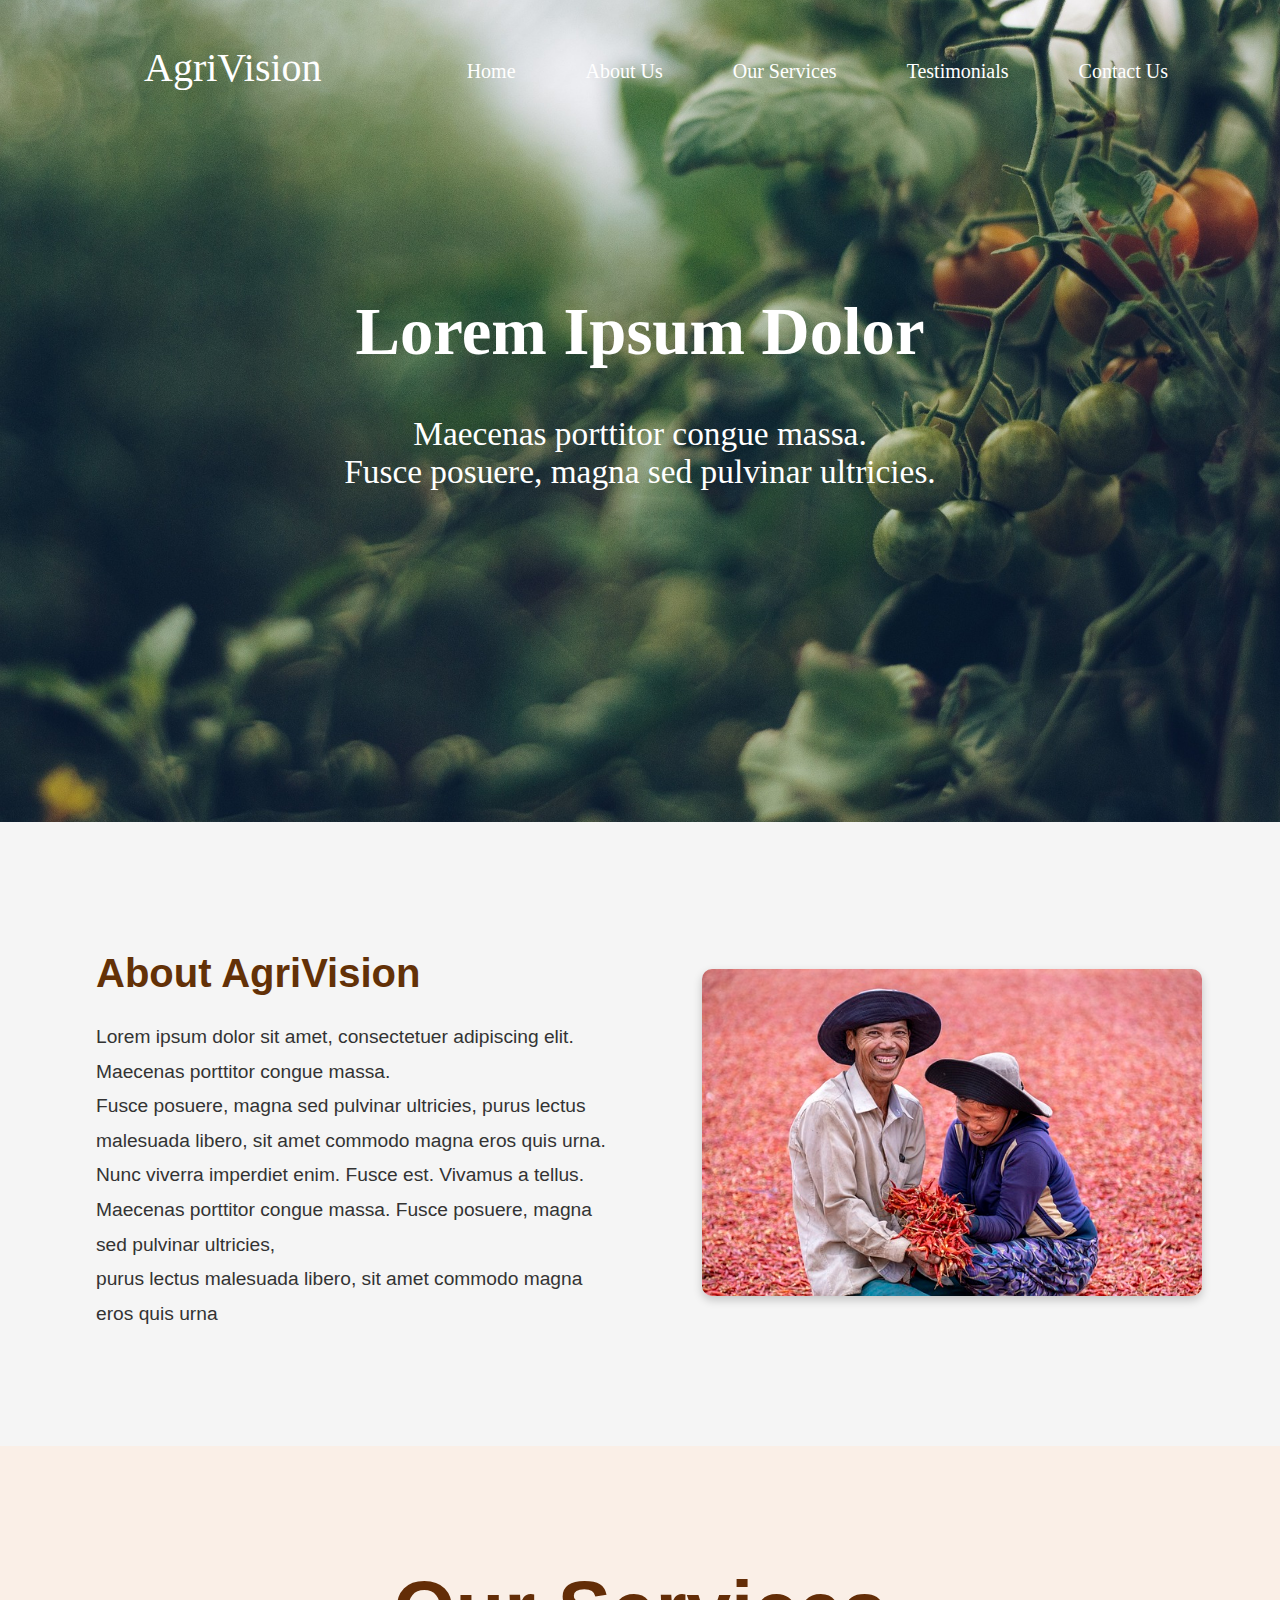
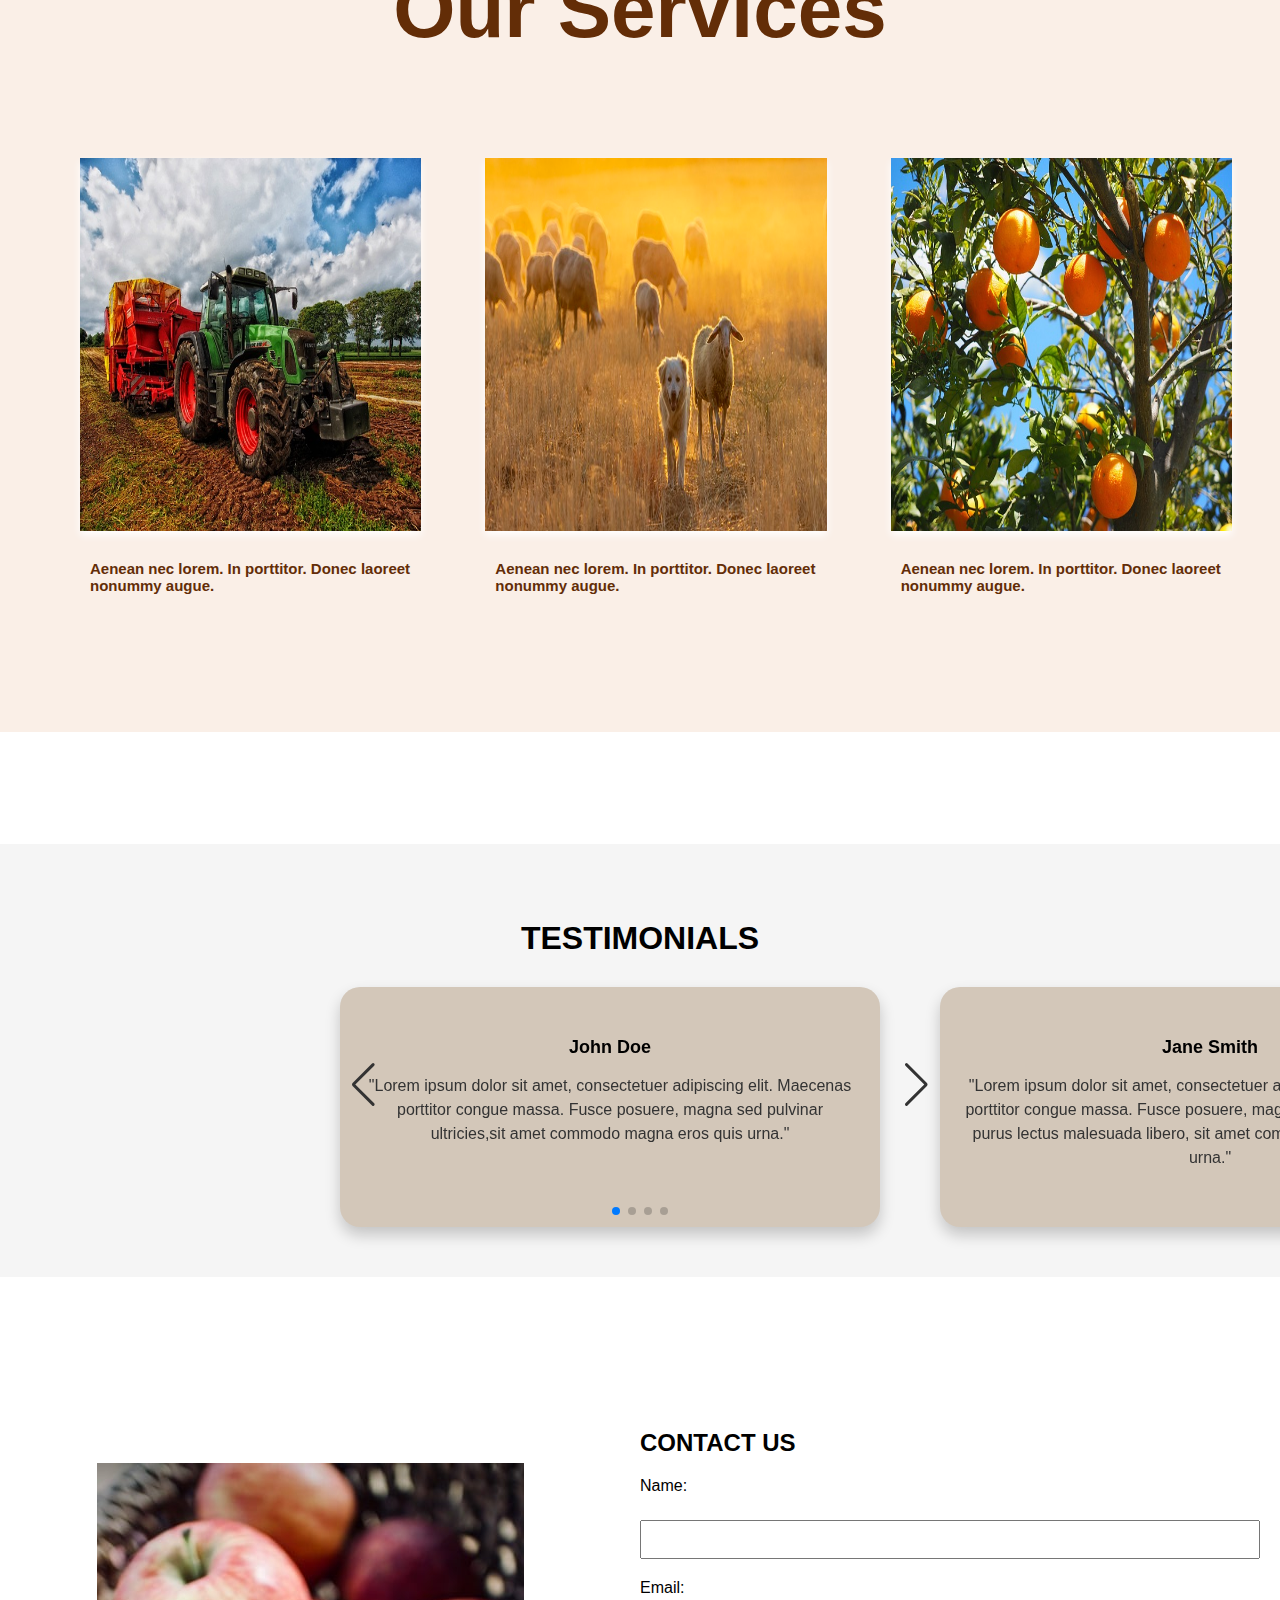
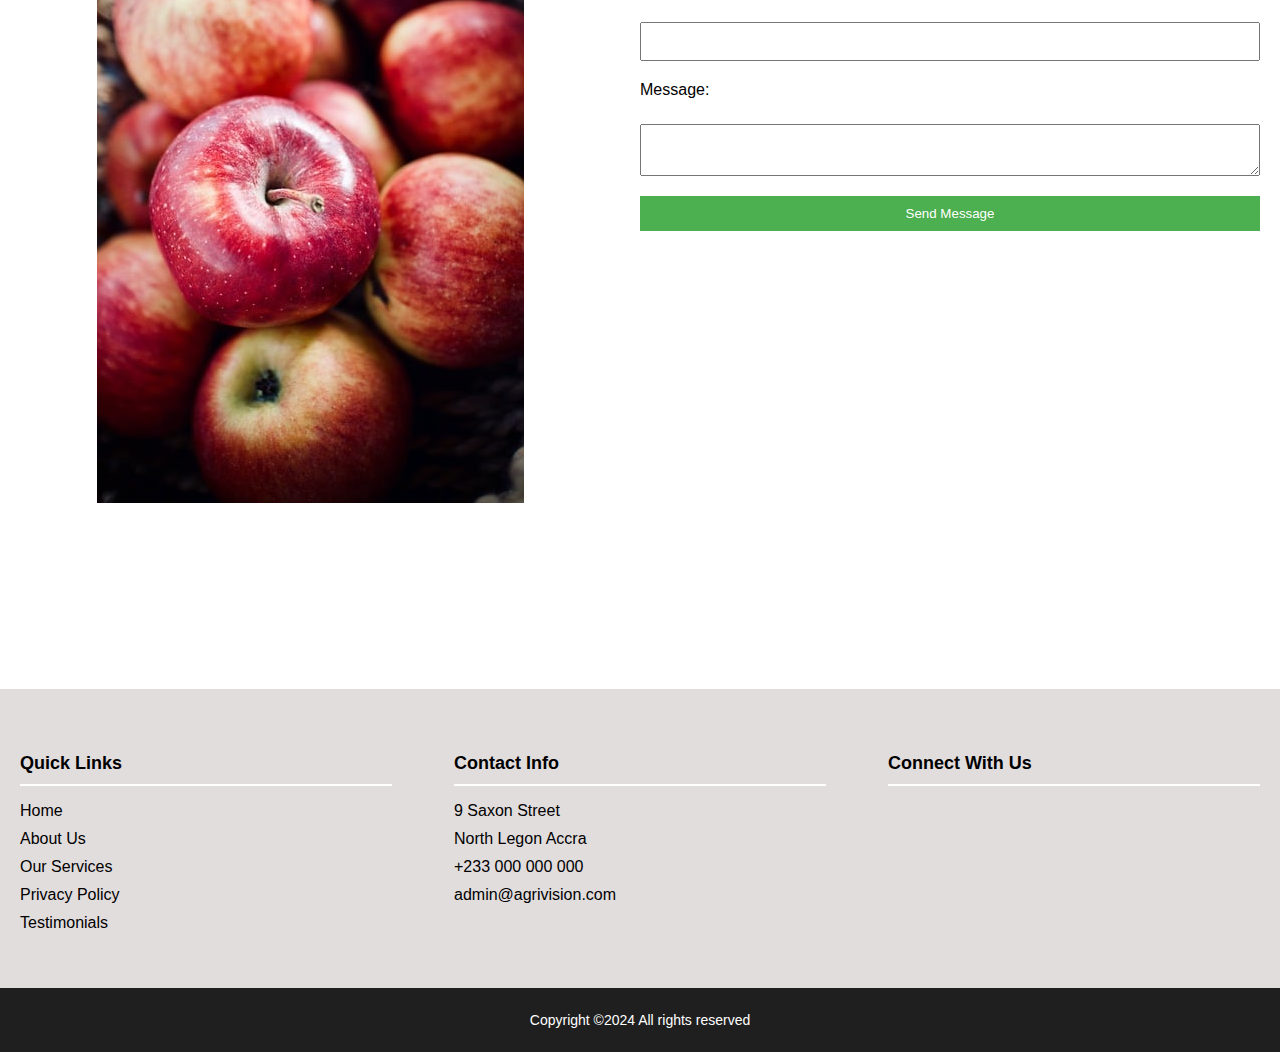
==== index.html @ 5b14ecdc "Additions" ====
<!DOCTYPE html>
<html lang="en">
<head>
    <meta charset="UTF-8">
    <meta name="viewport" content="width=device-width, initial-scale=1.0">
    <title>AgriVision</title>
    <link rel="stylesheet" href="./css/style.css">
    <link rel="stylesheet" href="https://unpkg.com/swiper/swiper-bundle.min.css" />
    <link rel="stylesheet" href="https://cdnjs.cloudflare.com/ajax/libs/font-awesome/6.5.2/css/all.min.css"
    integrity="sha512-SnH5WK+bZxgPHs44uWIX+LLJAJ9/2PkPKZ5QiAj6Ta86w+fsb2TkcmfRyVX3pBnMFcV7oQPJkl9QevSCWr3W6A=="
    crossorigin="anonymous" referrerpolicy="no-referrer" />
    <script src="https://unpkg.com/swiper/swiper-bundle.min.js"></script>
</head>
<body>
  <div>
    <header id="header-bg">
        <nav class="nav">
            <a href="#about" class="logo"><img src="" alt="">AgriVision</a>
            <ul id="nav-links">
                <li class="nav-item"><a href="#home">Home</a></li>
                <li class="nav-item"><a href="#about">About Us</a></li>
                <li class="nav-item"><a href="#services">Our Services</a></li>
                <li class="nav-item"><a href="#testimonials">Testimonials</a></li>
                <li class="nav-item"><a href="#form">Contact Us</a></li>
            </ul> 
        </nav>
        <div class="header-text">
            <h1>Lorem Ipsum Dolor</h1>
            <p>Maecenas porttitor congue massa. <br> Fusce posuere, magna sed pulvinar ultricies.</p>
        </div>
        <!-- <div>
            <button class="view-btn" id="view-btn"></a>Our Services</button>
            <button class="view-btnn" id="view-btnn"></a>About Us</button>
        </div> -->
    </header>


        <section class="about-section" id="about">
          <div class="about-content">
            <h2>About AgriVision</h2>
            <p>Lorem ipsum dolor sit amet, consectetuer adipiscing elit. Maecenas porttitor congue massa. <br>Fusce posuere, magna sed pulvinar ultricies, purus lectus malesuada libero, sit amet commodo magna eros quis urna. <br>Nunc viverra imperdiet enim. Fusce est. Vivamus a tellus. Maecenas porttitor congue massa. Fusce posuere, magna sed pulvinar ultricies, <br>purus lectus malesuada libero, sit amet commodo magna eros quis urna</p>
          </div>
          <div class="about-image">
              <img src="images/farmers-6530445_640.jpg" alt="About Us">
          </div>
      </section>
      
        <section class="services" id="services">
            <div class="services-text">
                <h1>Our Services</h1>
            </div>
           <div class="services-images">
            <div class="services-img">
                <img src="./images/tractor-385681_640.jpg" alt="">
                <h3>Aenean nec lorem. In porttitor. Donec laoreet nonummy augue.</h3>
            </div>
            
            <div class="services-img">
                <img src="./images/herd-6554180_640.jpg" alt="">
                <h3>Aenean nec lorem. In porttitor. Donec laoreet nonummy augue.</h3>
            </div>

            <div class="services-img">
                <img src="./images/oranges-1117628_640.jpg" alt="">
                <h3>Aenean nec lorem. In porttitor. Donec laoreet nonummy augue.</h3>
            </div>
           </div>
        </section>

        <section class="testimonials-section" id="testimonials">
            <h2 class="section-title">TESTIMONIALS</h2>
            <div class="swiper-container testimonials-swiper">
              <div class="swiper-wrapper">
                <!-- Individual Slide -->
                <div class="swiper-slide">
                  <div class="car-content">
                    <h5>John Doe</h5>
                    <p>"Lorem ipsum dolor sit amet, consectetuer adipiscing elit. Maecenas porttitor congue massa. Fusce posuere, magna sed pulvinar ultricies,sit amet commodo magna eros quis urna."</p>
                  </div>
                </div>
                <div class="swiper-slide">
                  <div class="car-content">
                    <h5>Jane Smith</h5>
                    <p>"Lorem ipsum dolor sit amet, consectetuer adipiscing elit. Maecenas porttitor congue massa. Fusce posuere, magna sed pulvinar ultricies, purus lectus malesuada libero, sit amet commodo magna eros quis urna."</p>
                  </div>
                </div>
                <div class="swiper-slide">
                  <div class="car-content">
                    <h5>Michael Brown</h5>
                    <p>"Lorem ipsum dolor sit amet, consectetuer adipiscing elit. Maecenas porttitor congue massa. Fusce posuere, magna sed pulvinar ultricies, purus lectus malesuada libero, sit amet commodo magna eros quis urna."</p>
                  </div>
                </div>
                <div class="swiper-slide">
                  <div class="car-content">
                    <h5>Nicole Timah</h5>
                    <p>"Lorem ipsum dolor sit amet, consectetuer adipiscing elit. Maecenas porttitor congue massa. Fusce posuere, magna sed pulvinar ultricies, purus lectus malesuada libero, sit amet commodo magna eros quis urna."</p>
                  </div>
                </div>
              </div>
              <!-- Testimonials Navigation -->
              <div class="swiper-button-next"></div>
              <div class="swiper-button-prev"></div>
              <!-- Testimonials Pagination -->
              <div class="swiper-pagination"></div>
            </div>
          </section>
          
          
          
              
              <div class="container" id="form">
                <div class="image-container">  
            
                  <img src="./images/apples-7783131_640.jpg" alt="Image">
                </div>
                <div class="form-container">
                  <h2>CONTACT US</h2>
                  <form id="contact-form">
                    <label for="name">Name:</label>
                    <input type="text" id="name" name="name" required>
            
                    <label for="email">Email:</label> 
            
                    <input type="email" id="email" name="email" required>
            
                    <label for="message">Message:</label>
                    <textarea id="message" name="message" required></textarea> 
            
            
                    <button type="submit">Send Message</button>
                  </form> 
            
                </div>
              </div>
        
    <section class="contact">
        <div class="footer">
            <div class="main">
                <div class="list">
                    <h4>Quick Links</h4>
                    <ul>
                        <li id="#home"><a href="">Home</a></li>
                        <li><a href="#about">About Us</a></li>
                        <li><a href="#services">Our Services</a></li>
                        <li><a href="">Privacy Policy</a></li>
                        <li><a href="#testimonials">Testimonials</a></li>
                    </ul>
                </div>

                <div class="list">
                    <h4>Contact Info</h4>
                    <ul>
                        <li><a href="">9 Saxon Street</a></li>
                        <li><a href="">North Legon Accra</a></li>
                        <li><a href="">+233 000 000 000</a></li>
                        <li><a href="">admin@agrivision.com</a></li>
                    </ul>
                </div>
                <div class="list">
                    <h4>Connect With Us</h4>
                    <div>
                        <a href=""><i class="fa-brands fa-facebook"></i></a>
                        <a href=""><i class="fa-brands fa-twitter"></i></a>
                        <a href=""><i class="fa-brands fa-instagram"></i></a>
                        <a href=""><i class="fa-brands fa-linkedin"></i></a>
                    </div>
                </div>
            </div>
        </div>
        <div class="endText">
            <p>Copyright ©2024 All rights reserved</p>
        </div>
    </section>
       
    <script src="./js/index.js"></script>
    </div>

</body>
</html>
---- css/style.css ----
/* General Reset */
body {
    margin: 0;
    padding: 0;
    box-sizing: border-box;
    overflow-x: hidden;
}

/* Header Background */
#header-bg {
    background-image: url(../images/tomatoes-4474174_1920.jpg);
    background-position: center;
    background-size: cover;
    height: 70vh;
    padding: 2rem 7rem;
    font-family: 'Times New Roman', Times, serif;
    padding-bottom: 10rem;
    animation: change 20s infinite ease-in-out;
}

@keyframes change {
    40% {
        background-image: url(../images/grapes-5603367_1920.jpg);
    }
}

/* Logo Styling */
.logo {
    text-decoration: none;
    color: white;
    font-family: Cambria, Cochin, Georgia, Times, 'Times New Roman', serif;
    font-size: 30pt;
    font-weight: 15rem;
}

/* Navigation */
#nav-links {
    padding-top: 0.5rem;
    display: flex;
    list-style: none;
    justify-content: center;
    align-items: center;
    gap: 70px;
    flex-wrap: wrap;
}

.nav {
    display: flex;
    justify-content: space-between;
    align-items: center;
    height: 70px;
}

.nav img {
    width: 100px;
    padding-right: 2rem;
}

.nav-item a {
    text-decoration: none;
    color: white;
    font-size: 20px;
}

/* Header Text */
.header-text {
    color: white;
    font-size: 25pt;
    margin-top: 12rem;
    margin-bottom: 6rem;
    text-align: center;
}

@media (max-width: 1024px) {
    
    #header-bg {
        height: 60vh; 
        padding: 2rem 5rem; 
    }

    .logo {
        font-size: 24pt;
    }

    #nav-links {
        gap: 30px;
    }

    .nav-item a {
        font-size: 18px; 
    }

    .header-text {
        font-size: 22pt; 
        margin-top: 8rem;
        margin-bottom: 4rem; 
    }
}

@media (max-width: 768px) {
    #header-bg {
        height: 50vh; 
        padding: 2rem 3rem; 
    }

    .logo {
        font-size: 20pt; 
    }

    #nav-links {
        flex-direction: column; 
        gap: 15px; 
    }

    .nav img {
        width: 80px; 
    }

    .nav-item a {
        font-size: 16px; 
    }

    .header-text {
        font-size: 20pt; 
        margin-top: 5rem; 
        margin-bottom: 3rem;
    }
}

@media (max-width: 480px) {
    #header-bg {
        height: 40vh;
        padding: 2rem 2rem; 
    }

    .logo {
        font-size: 18pt; 
    }

    #nav-links {
        gap: 10px; 
    }

    .nav img {
        width: 60px;
    }

    .nav-item a {
        font-size: 14px;
    }

    .header-text {
        font-size: 18pt;
        margin-top: 4rem; 
        margin-bottom: 5rem;
    }
}


/* About Section */
.about-section {
    display: flex;
    align-items: center;
    justify-content: space-between;
    padding: 4rem;
    gap: 2rem;
    background-color: #f5f5f5;
}

.about-content {
    flex: 1;
    padding: 2rem;
}

.about-content h2 {
    font-size: 2.5rem;
    color: #633107; 
    margin-bottom: 1.5rem;
}

.about-content p {
    font-size: 1.2rem;
    line-height: 1.8;
    color: #333;
}

.about-image {
    flex: 1;
    text-align: center;
}

.about-image img {
    width: 100%;
    max-width: 500px;
    border-radius: 10px;
    box-shadow: 0 4px 10px rgba(0, 0, 0, 0.2);
}

@media (max-width: 768px) {
    .about-section {
        flex-direction: column;
        text-align: center;
    }

    .about-content {
        padding: 1rem;
    }

    .about-image img {
        width: 90%;
    }
}


/* Services Section */
.services {
    background-color: rgba(236, 192, 161, 0.253);
}

.services-text {
    padding-top: 4rem;
    padding-bottom: 3rem;
    text-align: center;
    font-size: 40px;
    color: rgb(99, 45, 7);
}

.services-img h3 {
    color: rgb(99, 45, 7);
    font-size: 15px;
    text-align: left;
    padding: 10px 10px;
    padding-bottom: 15rem;
}

.services-images {
    display: grid;
    grid-template-columns: auto auto auto;
    gap: 4rem;
    padding-left: 5rem;
    padding-right: 3rem;
}

.services-images img {
    transition: transform 0.6s;
}

.services-images img:hover {
    transform: scale(1.1);
}

.services-images img {
    width: 100%;
    height: 65%;
    background-color: white;
    color: white;
    box-shadow: 0 4px 8px;
}

/* General Styles */
body {
    font-family: 'Arial', sans-serif;
    margin: 0;
    padding: 0;
    box-sizing: border-box;
}

/* Footer Styling */
.footer {
    background-color: #d3cccca8;
    color: #fff;
    padding: 40px 0;
}

.main {
    display: flex;
    justify-content: space-between;
    gap: 40px;
    padding: 0 20px;
}

.list {
    width: 30%;
}

.list h4 {
    font-size: 18px;
    margin-bottom: 10px;
    color: black;
    border-bottom: 2px solid white;
    padding-bottom: 10px;
}

.list ul {
    list-style-type: none;
    padding: 0;
}

.list ul li {
    margin: 10px 0;
}

.list ul li a {
    color: black;
    text-decoration: none;
    font-size: 16px;
    transition: color 0.3s ease;
}

.list ul li a:hover {
    color: #ff9f00;
}

.social-media a {
    font-size: 20px;
    color: #fff;
    margin-right: 15px;
    transition: color 0.3s ease;
}

.social-media a:hover {
    color: #ff9f00;
}

/* End Text */
.endText {
    text-align: center;
    background-color: #1f1f1f;
    padding: 10px 0;
    color: #fff;
    font-size: 14px;
}

/* Responsive Design */
@media (max-width: 768px) {
    .main {
        flex-direction: column;
        align-items: center;
        gap: 30px;
    }

    .list {
        width: 80%;
        text-align: center;
    }

    .social-media a {
        font-size: 18px;
        margin-right: 10px;
    }
}

@media (max-width: 480px) {
    .footer {
        padding: 30px 0;
    }

    .list h4 {
        font-size: 16px;
    }

    .list ul li a {
        font-size: 14px;
    }

    .endText {
        font-size: 12px;
    }
}

.social a:hover {
    transform: scale(1.06);
}

/* Testimonials Section */
.testimonials-section {
    margin-top: 7rem;
    text-align: center;
    padding: 50px 20px;
    background-color: #f5f5f5;
}

.section-title {
    font-size: 2rem;
    margin-bottom: 30px;
    font-weight: bold;
}

.swiper-container {
    width: 90%;
    max-width: 600px;
    margin: 0 auto;
}

.swiper-slide {
    display: flex;
    justify-content: center;
    align-items: center;
}

.car-content {
    background-color: #d3c7b9;
    width: 100%;
    max-width: 500px;
    height: 200px;
    color: black;
    border-radius: 20px;
    text-align: center;
    padding: 20px;
    box-shadow: 0 8px 15px rgba(0, 0, 0, 0.2);
}

.car-content h5 {
    font-weight: bold;
    font-size: 18px;
    margin-bottom: 10px;
}

.car-content p {
    font-size: 16px;
    line-height: 1.5;
    color: #333;
}

.testimonials-swiper {
    position: relative;
}

.testimonials-swiper .swiper-button-next,
.testimonials-swiper .swiper-button-prev {
    color: #333;
    position: absolute;
    top: 50%;
    transform: translateY(-50%);
    z-index: 10;
}

.testimonials-swiper .swiper-button-next {
    right: 10px;
}

.testimonials-swiper .swiper-button-prev {
    left: 10px;
}

/* Container for Form and Image */
.container {
    margin-top: 7rem;
    display: flex;
    height: 100vh;
}

.image-container {
    flex: 1;
    background-color: #f0f0f000;
    display: flex;
    justify-content: center;
    align-items: center;
    padding-bottom: 7rem;
}

.form-container {
    flex: 1;
    padding: 20px;
}

form {
    display: flex;
    flex-direction: column;
}

label {
    margin-bottom: 25px;
}

input, textarea {
    padding: 10px;
    margin-bottom: 20px;
}

button {
    padding: 10px 20px;
    background-color: #4CAF50;
    color: white;
    border: none;
    cursor: pointer;
}

/* Responsive Design */
@media (max-width: 768px) {
    #header-bg {
        padding: 2rem 3rem;
        height: 50vh;
    }

    .logo {
        font-size: 20pt;
    }

    #nav-links {
        flex-direction: column;
        gap: 20px;
    }

    .about {
        flex-direction: column;
        padding: 2rem;
    }

    .about img {
        width: 100%;
        height: auto;
    }

    .services-images {
        grid-template-columns: 1fr;
        gap: 2rem;
    }

    .container {
        flex-direction: column;
        height: auto;
    }

    .image-container, .form-container {
        flex: none;
        width: 100%;
        padding: 1rem;
    }

    .social a {
        height: 30px;
        width: 30px;
        font-size: 16px;
    }
}
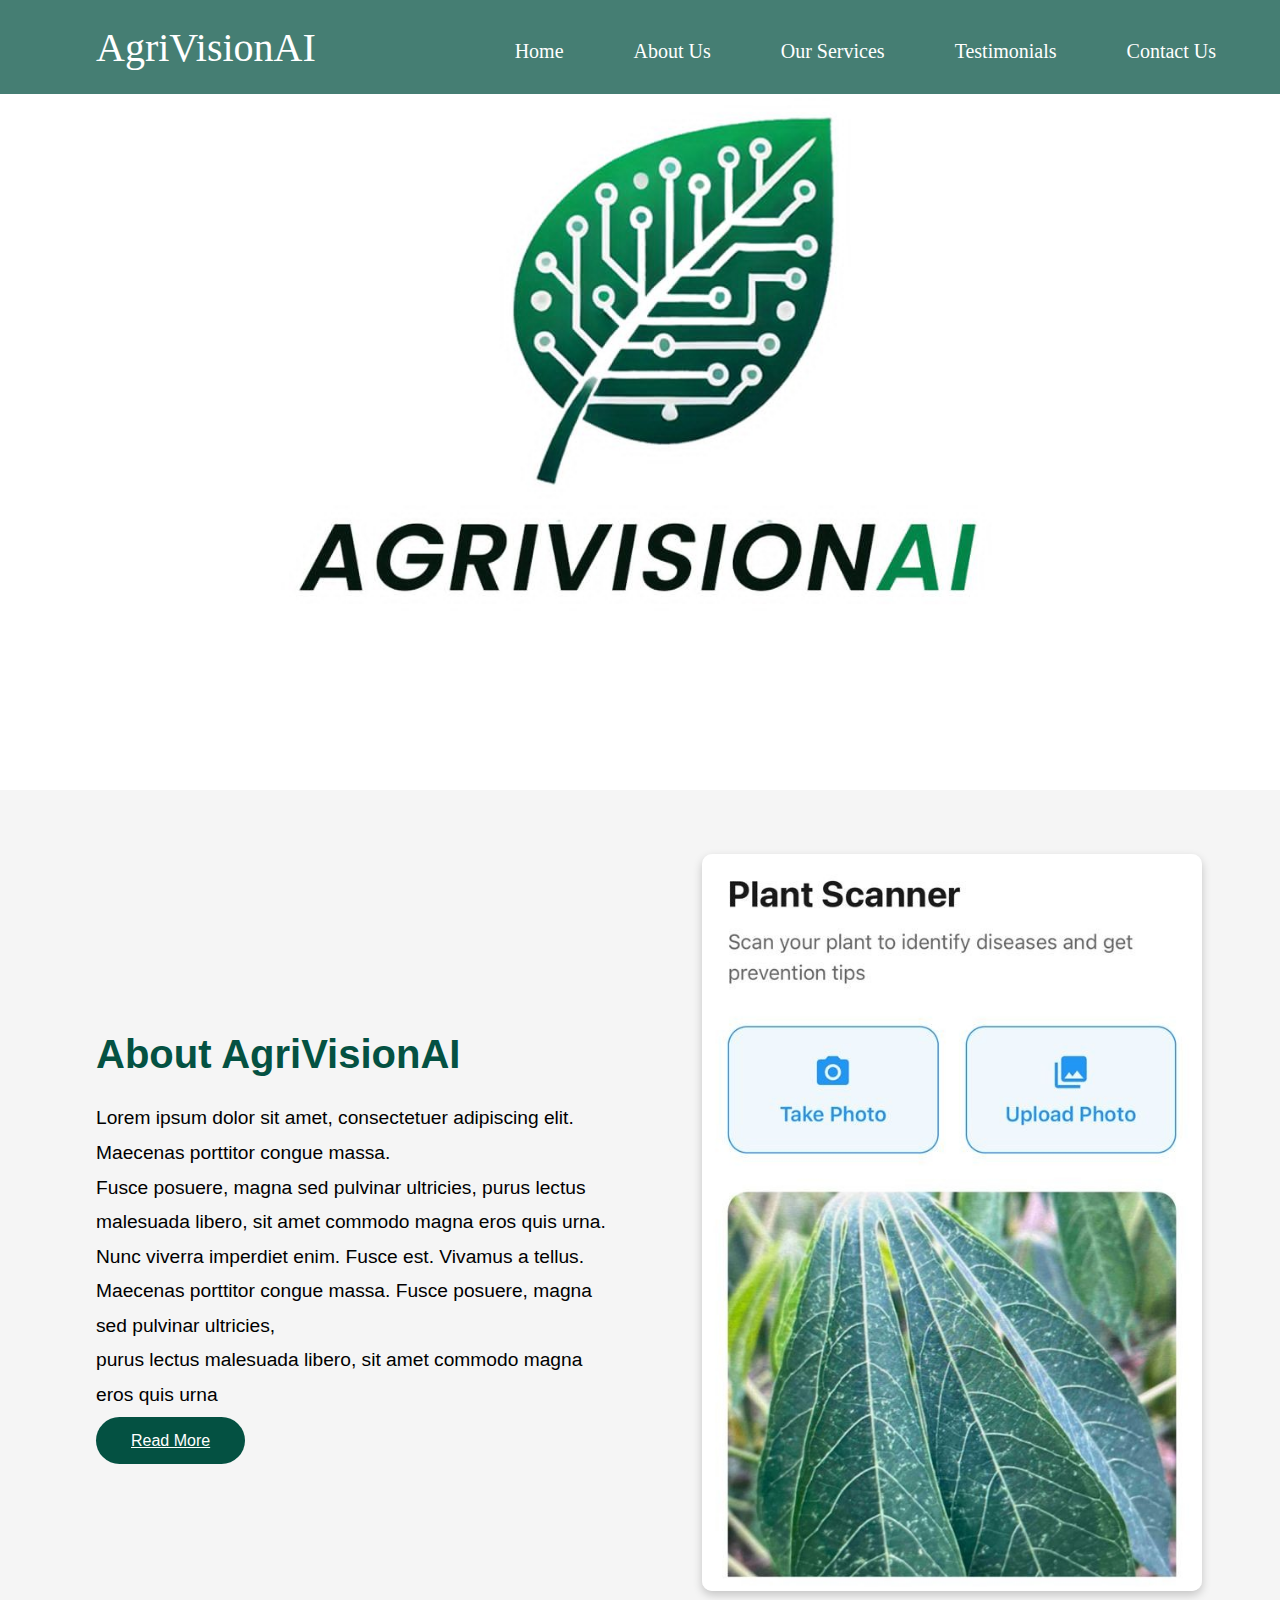
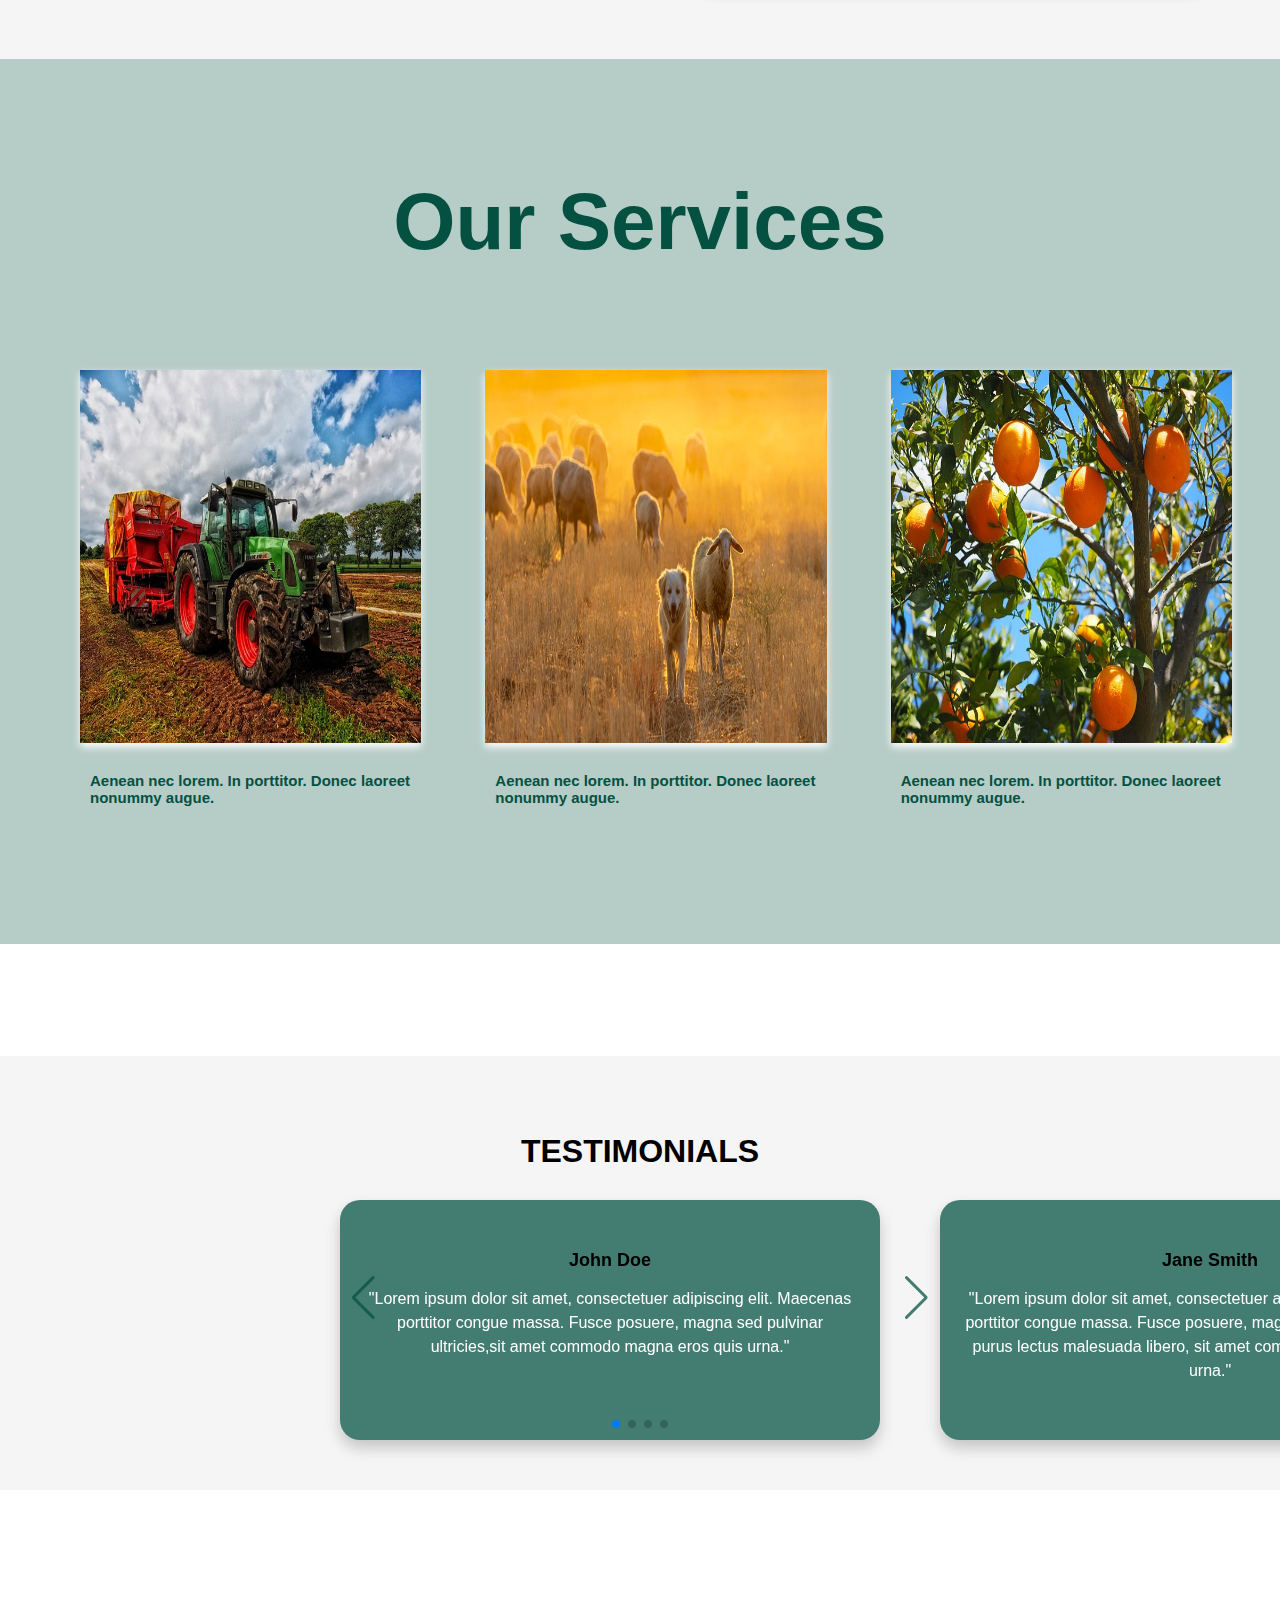
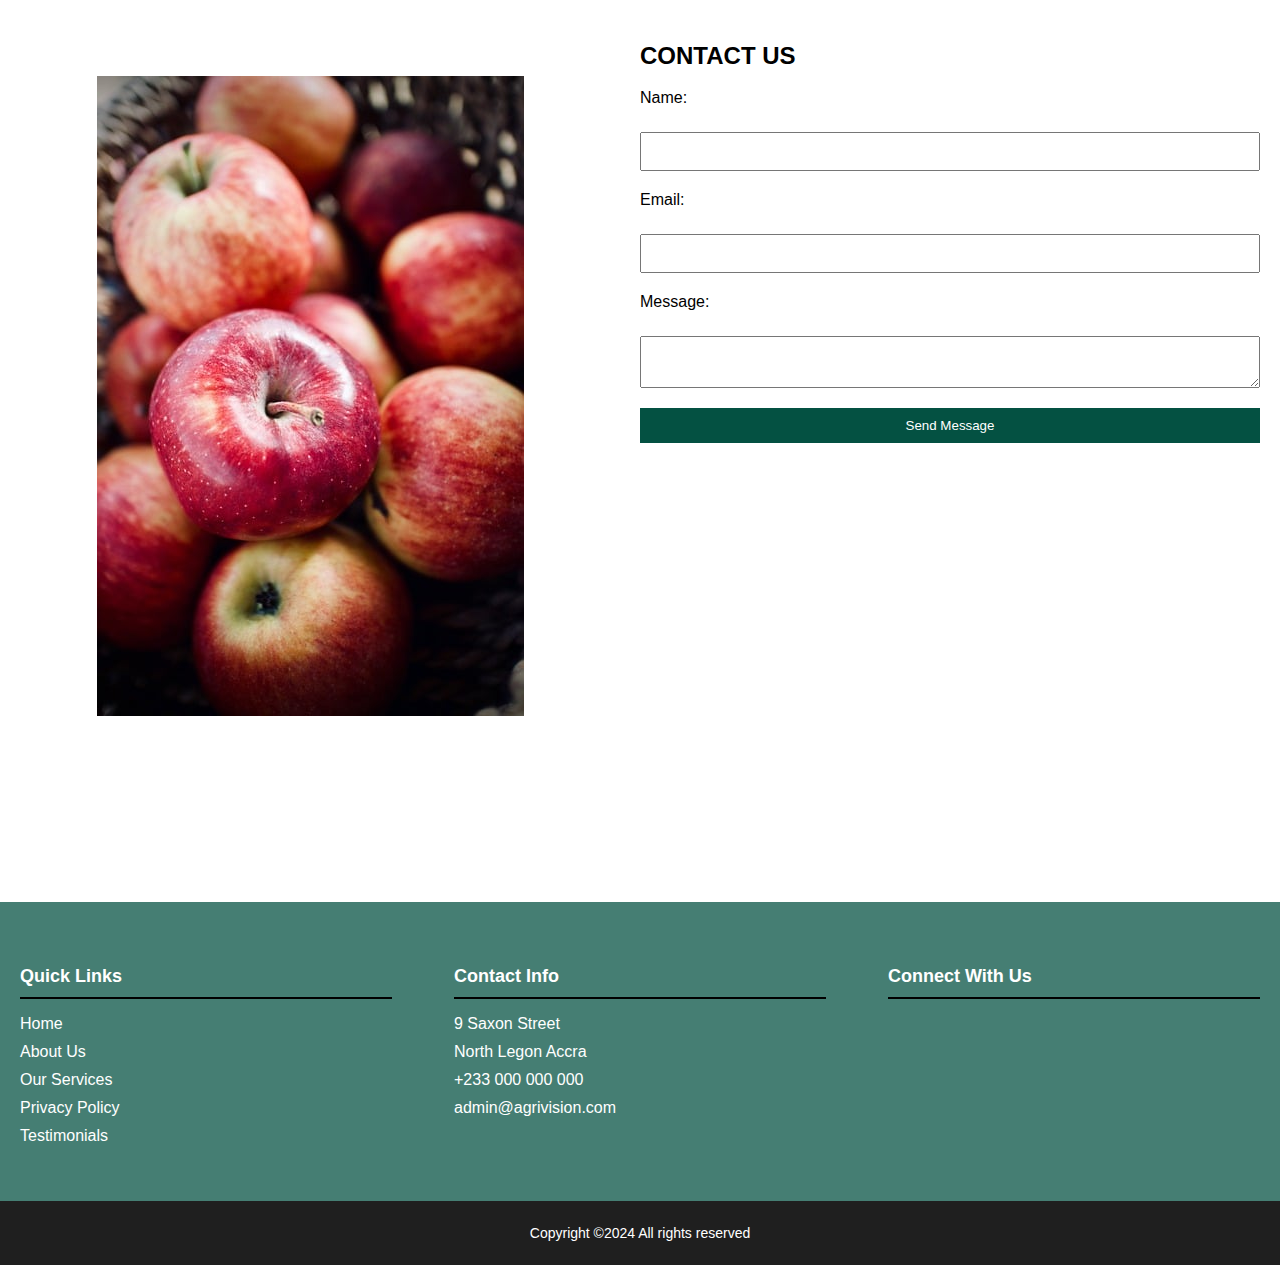
==== commit 1ed5f3bf: "Added Aboout Page" ====
--- a/index.html
+++ b/index.html
@@ -3,7 +3,7 @@
 <head>
     <meta charset="UTF-8">
     <meta name="viewport" content="width=device-width, initial-scale=1.0">
-    <title>AgriVision</title>
+    <title>AgriVisionAI</title>
     <link rel="stylesheet" href="./css/style.css">
     <link rel="stylesheet" href="https://unpkg.com/swiper/swiper-bundle.min.css" />
     <link rel="stylesheet" href="https://cdnjs.cloudflare.com/ajax/libs/font-awesome/6.5.2/css/all.min.css"
@@ -15,7 +15,7 @@
   <div>
     <header id="header-bg">
         <nav class="nav">
-            <a href="#about" class="logo"><img src="" alt="">AgriVision</a>
+            <a href="#about" class="logo"><img src="" alt="">AgriVisionAI</a>
             <ul id="nav-links">
                 <li class="nav-item"><a href="#home">Home</a></li>
                 <li class="nav-item"><a href="#about">About Us</a></li>
@@ -24,10 +24,10 @@
                 <li class="nav-item"><a href="#form">Contact Us</a></li>
             </ul> 
         </nav>
-        <div class="header-text">
+        <!-- <div class="header-text">
             <h1>Lorem Ipsum Dolor</h1>
             <p>Maecenas porttitor congue massa. <br> Fusce posuere, magna sed pulvinar ultricies.</p>
-        </div>
+        </div> -->
         <!-- <div>
             <button class="view-btn" id="view-btn"></a>Our Services</button>
             <button class="view-btnn" id="view-btnn"></a>About Us</button>
@@ -37,11 +37,15 @@
 
         <section class="about-section" id="about">
           <div class="about-content">
-            <h2>About AgriVision</h2>
+            <h2>About AgriVisionAI</h2>
             <p>Lorem ipsum dolor sit amet, consectetuer adipiscing elit. Maecenas porttitor congue massa. <br>Fusce posuere, magna sed pulvinar ultricies, purus lectus malesuada libero, sit amet commodo magna eros quis urna. <br>Nunc viverra imperdiet enim. Fusce est. Vivamus a tellus. Maecenas porttitor congue massa. Fusce posuere, magna sed pulvinar ultricies, <br>purus lectus malesuada libero, sit amet commodo magna eros quis urna</p>
+            <!-- <button class="about-btn" id="about-btn"><a href="about-us.html"></a>Read More</button> -->
+            <a href="about-us.html" class="about-btn" id="about-btn">Read More</a>
+
+
           </div>
           <div class="about-image">
-              <img src="images/farmers-6530445_640.jpg" alt="About Us">
+              <img src="images/shot1z.jpg" alt="About Us">
           </div>
       </section>
       
--- a/css/style.css
+++ b/css/style.css
@@ -8,21 +8,21 @@
 
 /* Header Background */
 #header-bg {
-    background-image: url(../images/tomatoes-4474174_1920.jpg);
+    background-image: url(../images/large\ logo.jpg);
     background-position: center;
     background-size: cover;
     height: 70vh;
-    padding: 2rem 7rem;
+    /* padding: 2rem 7rem; */
     font-family: 'Times New Roman', Times, serif;
     padding-bottom: 10rem;
     animation: change 20s infinite ease-in-out;
 }
 
-@keyframes change {
+/* @keyframes change {
     40% {
         background-image: url(../images/grapes-5603367_1920.jpg);
     }
-}
+} */
 
 /* Logo Styling */
 .logo {
@@ -45,10 +45,15 @@
 }
 
 .nav {
+    padding-top: 2rem;
+    padding-bottom: 2rem;
+    padding-left: 4rem;
+    padding-right: 4rem;
     display: flex;
     justify-content: space-between;
     align-items: center;
-    height: 70px;
+    height: 30px;
+    background-color:#045142bd;
 }
 
 .nav img {
@@ -174,14 +179,21 @@
 
 .about-content h2 {
     font-size: 2.5rem;
-    color: #633107; 
+    color: #045142; 
     margin-bottom: 1.5rem;
 }
 
 .about-content p {
     font-size: 1.2rem;
     line-height: 1.8;
-    color: #333;
+    color: black;
+}
+.about-btn {
+    color: white;
+    background-color:#045142;
+    padding: 15px 35px;
+    border: none;
+    border-radius: 2rem;
 }
 
 .about-image {
@@ -214,7 +226,7 @@
 
 /* Services Section */
 .services {
-    background-color: rgba(236, 192, 161, 0.253);
+    background-color: #0451424b;
 }
 
 .services-text {
@@ -222,11 +234,11 @@
     padding-bottom: 3rem;
     text-align: center;
     font-size: 40px;
-    color: rgb(99, 45, 7);
+    color: #045142;
 }
 
 .services-img h3 {
-    color: rgb(99, 45, 7);
+    color: #045142;
     font-size: 15px;
     text-align: left;
     padding: 10px 10px;
@@ -267,7 +279,7 @@
 
 /* Footer Styling */
 .footer {
-    background-color: #d3cccca8;
+    background-color: #045142bd;
     color: #fff;
     padding: 40px 0;
 }
@@ -286,8 +298,8 @@
 .list h4 {
     font-size: 18px;
     margin-bottom: 10px;
-    color: black;
-    border-bottom: 2px solid white;
+    color: white;
+    border-bottom: 2px solid black;
     padding-bottom: 10px;
 }
 
@@ -301,7 +313,7 @@
 }
 
 .list ul li a {
-    color: black;
+    color: white;
     text-decoration: none;
     font-size: 16px;
     transition: color 0.3s ease;
@@ -399,7 +411,7 @@
 }
 
 .car-content {
-    background-color: #d3c7b9;
+    background-color: #045142bd;
     width: 100%;
     max-width: 500px;
     height: 200px;
@@ -419,7 +431,7 @@
 .car-content p {
     font-size: 16px;
     line-height: 1.5;
-    color: #333;
+    color: white;
 }
 
 .testimonials-swiper {
@@ -428,7 +440,7 @@
 
 .testimonials-swiper .swiper-button-next,
 .testimonials-swiper .swiper-button-prev {
-    color: #333;
+    color: #045142bd;
     position: absolute;
     top: 50%;
     transform: translateY(-50%);
@@ -480,7 +492,7 @@
 
 button {
     padding: 10px 20px;
-    background-color: #4CAF50;
+    background-color: #045142;
     color: white;
     border: none;
     cursor: pointer;
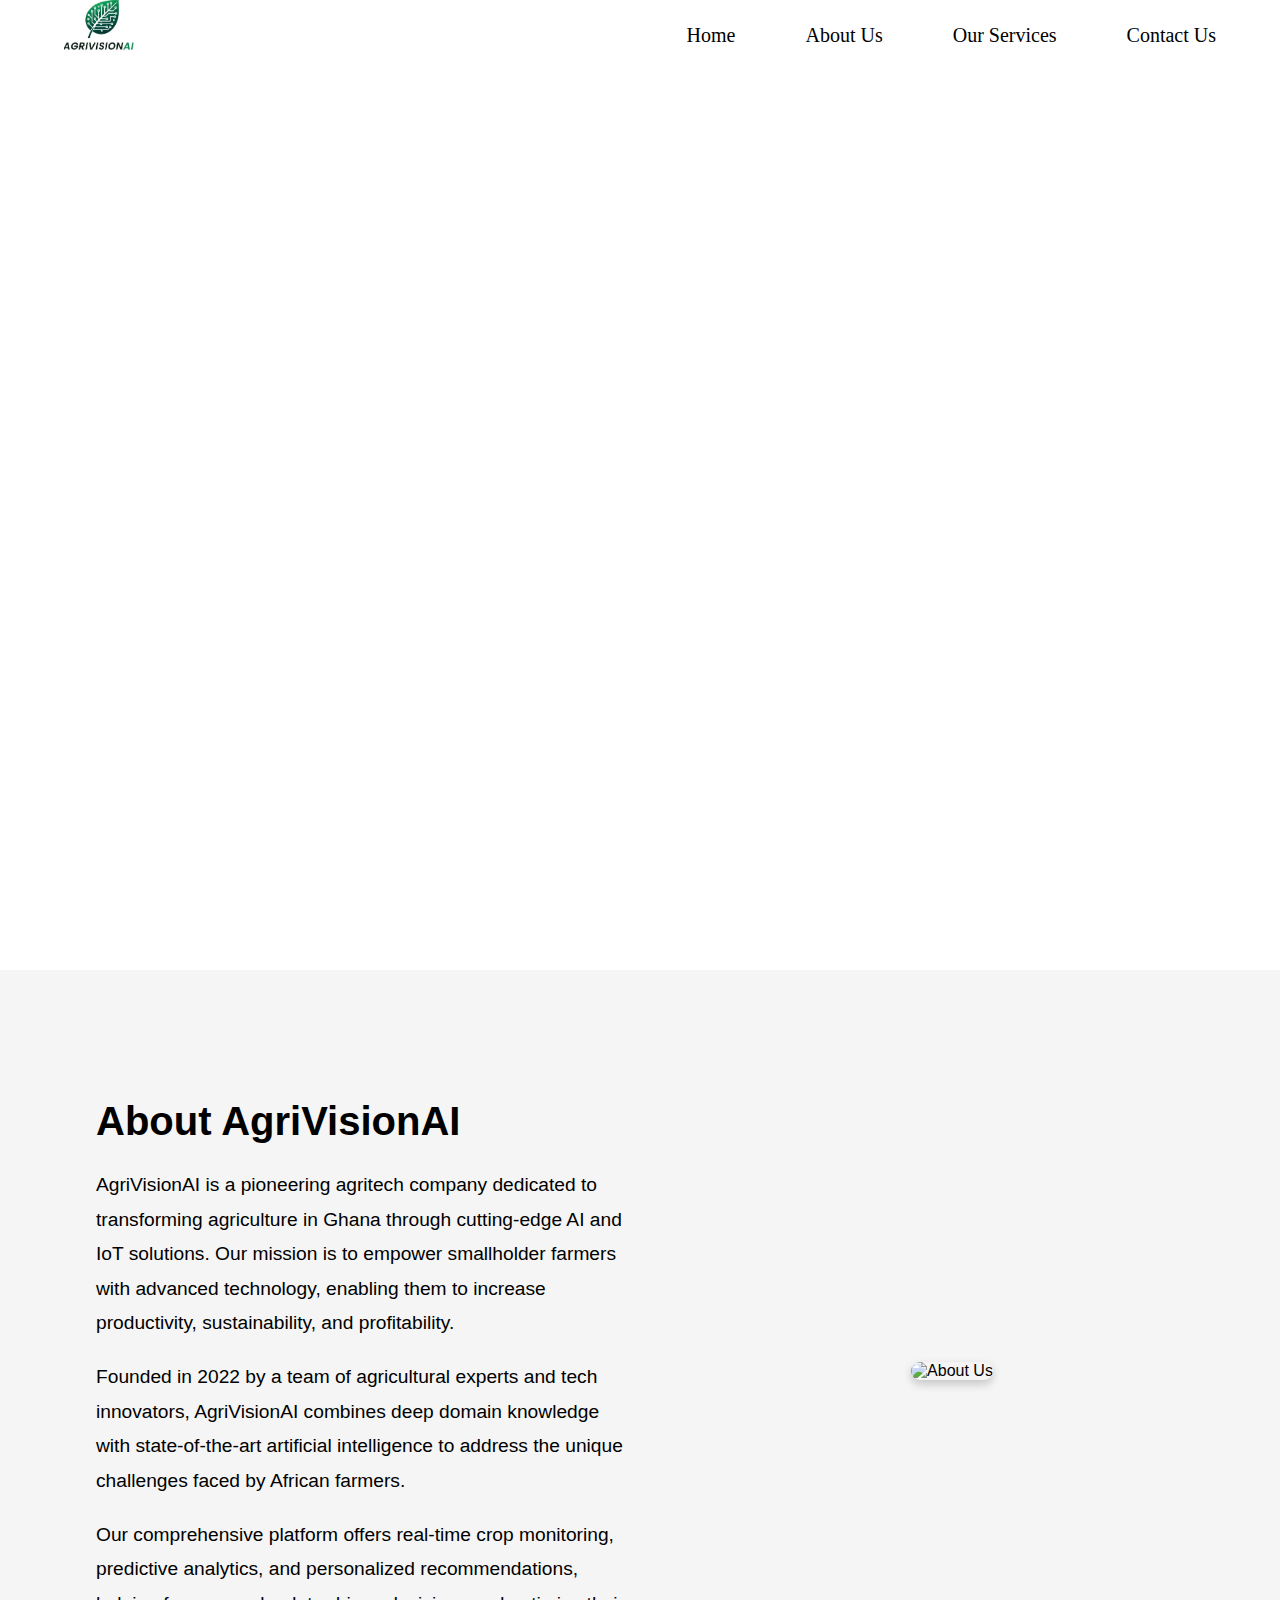
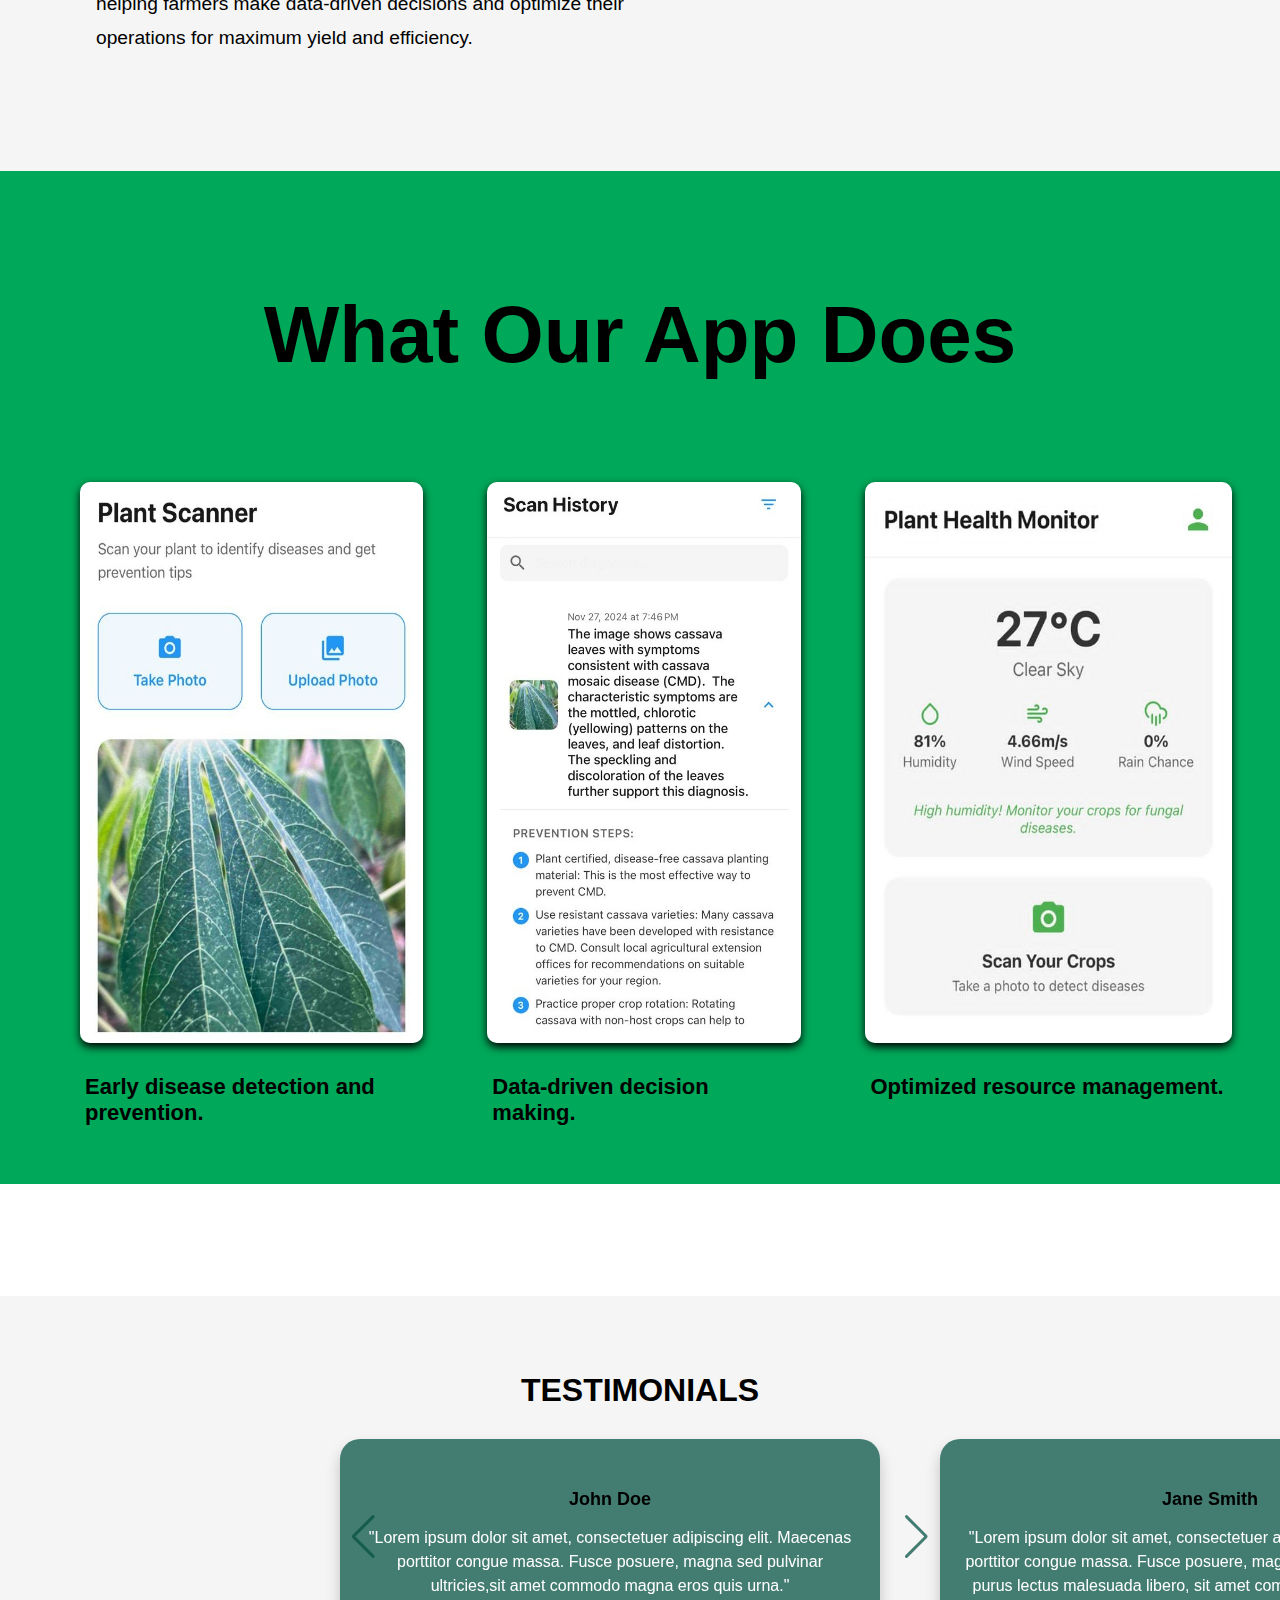
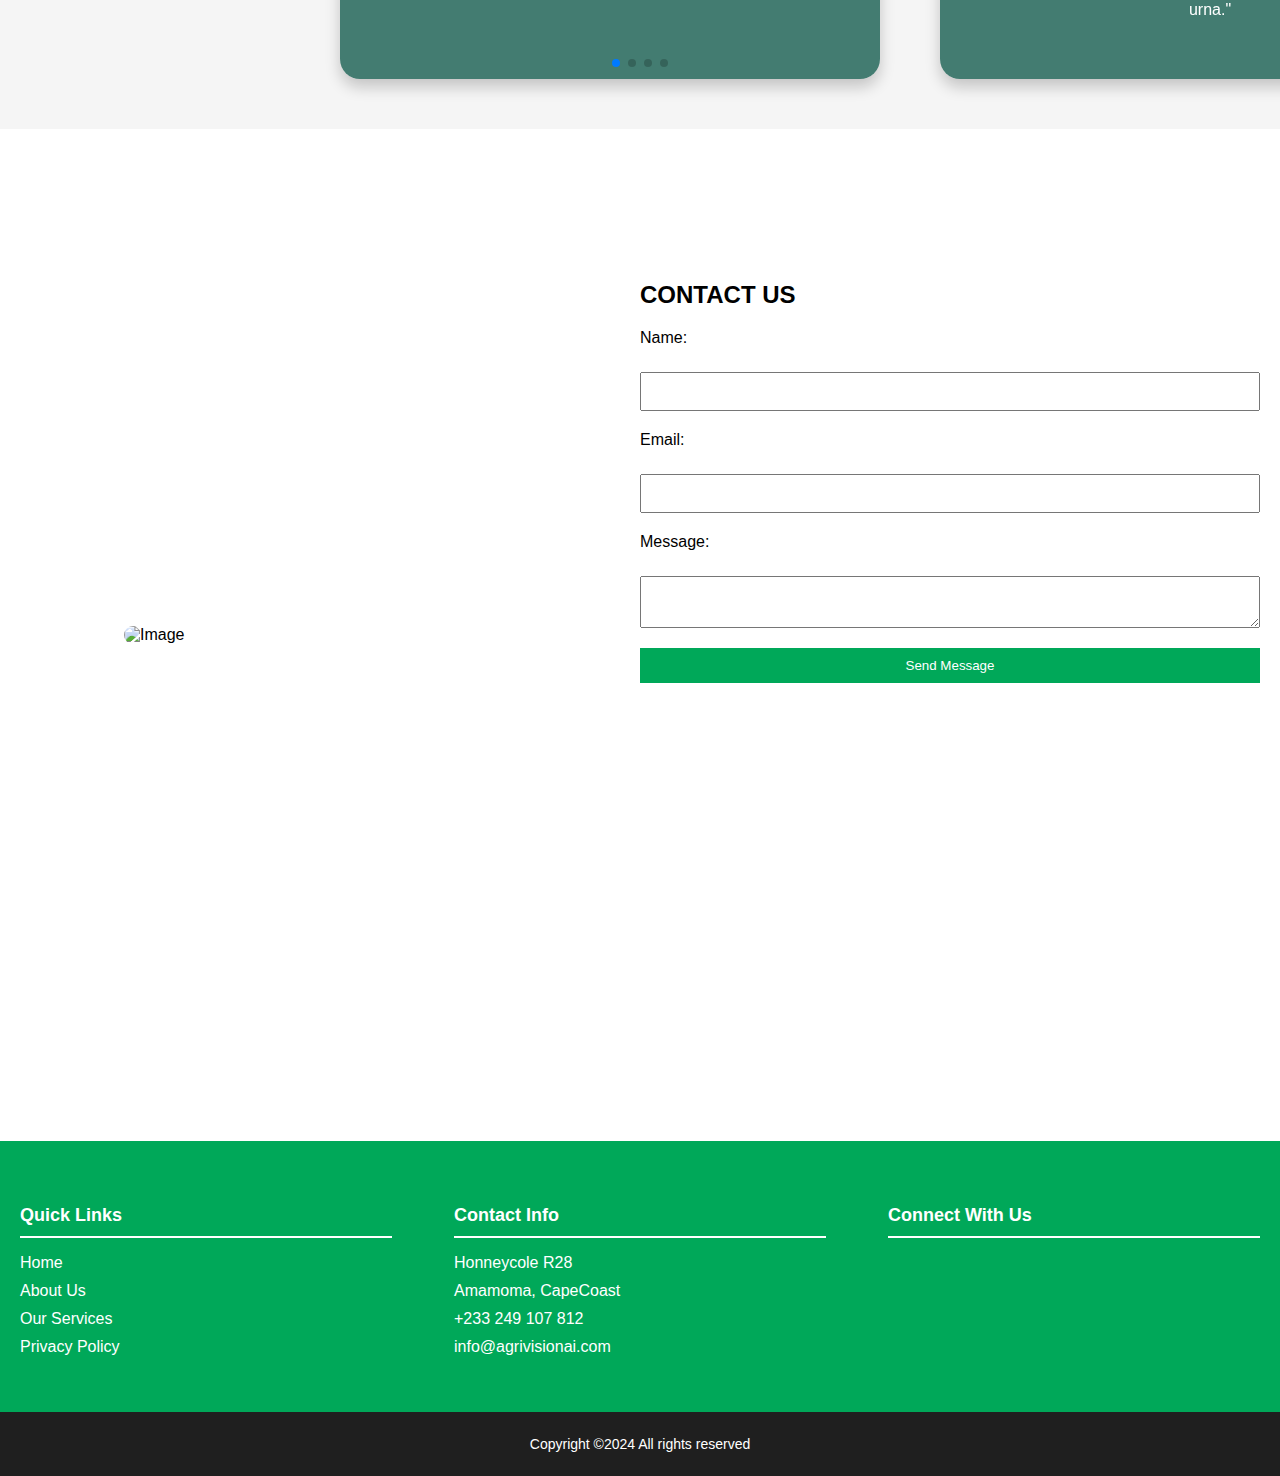
==== commit ca99e5a7: "Several Updates" ====
--- a/index.html
+++ b/index.html
@@ -10,24 +10,33 @@
     integrity="sha512-SnH5WK+bZxgPHs44uWIX+LLJAJ9/2PkPKZ5QiAj6Ta86w+fsb2TkcmfRyVX3pBnMFcV7oQPJkl9QevSCWr3W6A=="
     crossorigin="anonymous" referrerpolicy="no-referrer" />
     <script src="https://unpkg.com/swiper/swiper-bundle.min.js"></script>
+    <link rel="apple-touch-icon" sizes="180x180" href="/apple-touch-icon.png">
+    <link rel="icon" type="image/png" sizes="32x32" href="/favicon-32x32.png">
+    <link rel="icon" type="image/png" sizes="16x16" href="/favicon-16x16.png">
+    <link rel="manifest" href="/site.webmanifest">
 </head>
 <body>
   <div>
     <header id="header-bg">
         <nav class="nav">
-            <a href="#about" class="logo"><img src="" alt="">AgriVisionAI</a>
+            <a href="#about" class="logo"><img src="images/logo.jpg" alt=""></a>
+            <div class="hamburger" id="hamburger">
+              <span></span>
+              <span></span>
+              <span></span>
+          </div>
             <ul id="nav-links">
                 <li class="nav-item"><a href="#home">Home</a></li>
                 <li class="nav-item"><a href="#about">About Us</a></li>
                 <li class="nav-item"><a href="#services">Our Services</a></li>
-                <li class="nav-item"><a href="#testimonials">Testimonials</a></li>
+                <!-- <li class="nav-item"><a href="#testimonials">Testimonials</a></li> -->
                 <li class="nav-item"><a href="#form">Contact Us</a></li>
             </ul> 
         </nav>
-        <!-- <div class="header-text">
-            <h1>Lorem Ipsum Dolor</h1>
-            <p>Maecenas porttitor congue massa. <br> Fusce posuere, magna sed pulvinar ultricies.</p>
-        </div> -->
+        <div class="header-text">
+            <h1>AgriVisionAI</h1>
+            <p>Empowering Farmers, Transforming Agriculture.</p>
+        </div>
         <!-- <div>
             <button class="view-btn" id="view-btn"></a>Our Services</button>
             <button class="view-btnn" id="view-btnn"></a>About Us</button>
@@ -38,35 +47,38 @@
         <section class="about-section" id="about">
           <div class="about-content">
             <h2>About AgriVisionAI</h2>
-            <p>Lorem ipsum dolor sit amet, consectetuer adipiscing elit. Maecenas porttitor congue massa. <br>Fusce posuere, magna sed pulvinar ultricies, purus lectus malesuada libero, sit amet commodo magna eros quis urna. <br>Nunc viverra imperdiet enim. Fusce est. Vivamus a tellus. Maecenas porttitor congue massa. Fusce posuere, magna sed pulvinar ultricies, <br>purus lectus malesuada libero, sit amet commodo magna eros quis urna</p>
-            <!-- <button class="about-btn" id="about-btn"><a href="about-us.html"></a>Read More</button> -->
-            <a href="about-us.html" class="about-btn" id="about-btn">Read More</a>
+            <p>AgriVisionAI is a pioneering agritech company dedicated to transforming agriculture in Ghana through cutting-edge AI and IoT solutions. Our mission is to empower smallholder farmers with advanced technology, enabling them to increase productivity, sustainability, and profitability.</p>
+
+            <p>Founded in 2022 by a team of agricultural experts and tech innovators, AgriVisionAI combines deep domain knowledge with state-of-the-art artificial intelligence to address the unique challenges faced by African farmers.</p>
+
+            <p>Our comprehensive platform offers real-time crop monitoring, predictive analytics, and personalized recommendations, helping farmers make data-driven decisions and optimize their operations for maximum yield and efficiency.</p>
+            <!-- <a href="about-us.html" class="about-btn" id="about-btn">Read More</a> -->
 
 
           </div>
           <div class="about-image">
-              <img src="images/shot1z.jpg" alt="About Us">
+              <img src="images/new8.jpg" alt="About Us">
           </div>
       </section>
       
         <section class="services" id="services">
             <div class="services-text">
-                <h1>Our Services</h1>
+                <h1>What Our App Does</h1>
             </div>
            <div class="services-images">
             <div class="services-img">
-                <img src="./images/tractor-385681_640.jpg" alt="">
-                <h3>Aenean nec lorem. In porttitor. Donec laoreet nonummy augue.</h3>
+                <img src="./images/shot1z.jpg" alt="">
+                <h3>Early disease detection and prevention.</h3>
             </div>
             
             <div class="services-img">
-                <img src="./images/herd-6554180_640.jpg" alt="">
-                <h3>Aenean nec lorem. In porttitor. Donec laoreet nonummy augue.</h3>
+                <img src="./images/shot3.jpg" alt="">
+                <h3>Data-driven decision making.</h3>
             </div>
 
             <div class="services-img">
-                <img src="./images/oranges-1117628_640.jpg" alt="">
-                <h3>Aenean nec lorem. In porttitor. Donec laoreet nonummy augue.</h3>
+                <img src="./images/shot2.jpg" alt="">
+                <h3>Optimized resource management.</h3>
             </div>
            </div>
         </section>
@@ -115,7 +127,7 @@
               <div class="container" id="form">
                 <div class="image-container">  
             
-                  <img src="./images/apples-7783131_640.jpg" alt="Image">
+                  <img src="./images/new7.jpg" alt="Image">
                 </div>
                 <div class="form-container">
                   <h2>CONTACT US</h2>
@@ -147,26 +159,26 @@
                         <li><a href="#about">About Us</a></li>
                         <li><a href="#services">Our Services</a></li>
                         <li><a href="">Privacy Policy</a></li>
-                        <li><a href="#testimonials">Testimonials</a></li>
+                        <!-- <li><a href="#testimonials">Testimonials</a></li> -->
                     </ul>
                 </div>
 
                 <div class="list">
                     <h4>Contact Info</h4>
                     <ul>
-                        <li><a href="">9 Saxon Street</a></li>
-                        <li><a href="">North Legon Accra</a></li>
-                        <li><a href="">+233 000 000 000</a></li>
-                        <li><a href="">admin@agrivision.com</a></li>
+                        <li><a href="">Honneycole R28</a></li>
+                        <li><a href="">Amamoma, CapeCoast</a></li>
+                        <li><a href="">+233 249 107 812</a></li>
+                        <li><a href="">info@agrivisionai.com</a></li>
                     </ul>
                 </div>
                 <div class="list">
                     <h4>Connect With Us</h4>
                     <div>
-                        <a href=""><i class="fa-brands fa-facebook"></i></a>
-                        <a href=""><i class="fa-brands fa-twitter"></i></a>
-                        <a href=""><i class="fa-brands fa-instagram"></i></a>
-                        <a href=""><i class="fa-brands fa-linkedin"></i></a>
+                        <a href="https://web.facebook.com/profile.php?id=61569947372606"><i class="fa-brands fa-facebook"></i></a>
+                        <a href="https://x.com/AgriVisionAI"><i class="fa-brands fa-twitter"></i></a>
+                        <a href="https://www.instagram.com/agrivisionai/"><i class="fa-brands fa-instagram"></i></a>
+                        <a href="https://www.linkedin.com/company/agrovision-ai-app"><i class="fa-brands fa-linkedin"></i></a>
                     </div>
                 </div>
             </div>
--- a/css/style.css
+++ b/css/style.css
@@ -8,21 +8,24 @@
 
 /* Header Background */
 #header-bg {
-    background-image: url(../images/large\ logo.jpg);
+    background-image: url(../images/new10.jpg);
     background-position: center;
     background-size: cover;
-    height: 70vh;
+    height: 90vh;
     /* padding: 2rem 7rem; */
     font-family: 'Times New Roman', Times, serif;
     padding-bottom: 10rem;
     animation: change 20s infinite ease-in-out;
 }
 
-/* @keyframes change {
+@keyframes change {
     40% {
-        background-image: url(../images/grapes-5603367_1920.jpg);
-    }
-} */
+        background-image: url(../images/new11.jpg);
+    }
+    60% {
+        background-image: url(../images/new9.jpg);
+    }
+}
 
 /* Logo Styling */
 .logo {
@@ -45,25 +48,25 @@
 }
 
 .nav {
-    padding-top: 2rem;
-    padding-bottom: 2rem;
+    padding-top: 1rem;
+    padding-bottom: 1rem;
     padding-left: 4rem;
     padding-right: 4rem;
     display: flex;
     justify-content: space-between;
     align-items: center;
     height: 30px;
-    background-color:#045142bd;
+    background-color:white;
 }
 
 .nav img {
-    width: 100px;
+    width: 70px;
     padding-right: 2rem;
 }
 
 .nav-item a {
     text-decoration: none;
-    color: white;
+    color: black;
     font-size: 20px;
 }
 
@@ -179,7 +182,7 @@
 
 .about-content h2 {
     font-size: 2.5rem;
-    color: #045142; 
+    color: black; 
     margin-bottom: 1.5rem;
 }
 
@@ -226,7 +229,7 @@
 
 /* Services Section */
 .services {
-    background-color: #0451424b;
+    background-color: #00A859;
 }
 
 .services-text {
@@ -234,15 +237,16 @@
     padding-bottom: 3rem;
     text-align: center;
     font-size: 40px;
-    color: #045142;
+    color: black;
 }
 
 .services-img h3 {
-    color: #045142;
-    font-size: 15px;
+    color: black;
+    font-size: 22px;
     text-align: left;
-    padding: 10px 10px;
-    padding-bottom: 15rem;
+    padding-top: 4rem;
+    padding: 5px 5px;
+    padding-bottom: 3rem;
 }
 
 .services-images {
@@ -254,6 +258,7 @@
 }
 
 .services-images img {
+    border-radius: 10px;
     transition: transform 0.6s;
 }
 
@@ -263,9 +268,9 @@
 
 .services-images img {
     width: 100%;
-    height: 65%;
-    background-color: white;
-    color: white;
+    height: 80%;
+    /* background-color: white; */
+    /* color: white; */
     box-shadow: 0 4px 8px;
 }
 
@@ -279,7 +284,7 @@
 
 /* Footer Styling */
 .footer {
-    background-color: #045142bd;
+    background-color: #00A859;
     color: #fff;
     padding: 40px 0;
 }
@@ -299,7 +304,7 @@
     font-size: 18px;
     margin-bottom: 10px;
     color: white;
-    border-bottom: 2px solid black;
+    border-bottom: 2px solid white;
     padding-bottom: 10px;
 }
 
@@ -471,6 +476,13 @@
     padding-bottom: 7rem;
 }
 
+.image-container img {
+    width: 60%;
+    max-width: 500px;
+    border-radius: 10px;   
+}
+
+
 .form-container {
     flex: 1;
     padding: 20px;
@@ -492,7 +504,7 @@
 
 button {
     padding: 10px 20px;
-    background-color: #045142;
+    background-color: #00A859;
     color: white;
     border: none;
     cursor: pointer;
@@ -546,3 +558,33 @@
         font-size: 16px;
     }
 }
+
+/* Hamburger Icon Styling */
+.hamburger {
+    display: none;
+    flex-direction: column;
+    justify-content: space-between;
+    width: 30px;
+    height: 20px;
+    cursor: pointer;
+}
+
+.hamburger span {
+    display: block;
+    height: 3px;
+    background-color: #457E73;
+    border-radius: 2px;
+    transition: all 0.3s;
+}
+
+.hamburger.active span:nth-child(1) {
+    transform: rotate(45deg) translateY(7px);
+}
+
+.hamburger.active span:nth-child(2) {
+    opacity: 0;
+}
+
+.hamburger.active span:nth-child(3) {
+    transform: rotate(-45deg) translateY(-7px);
+}
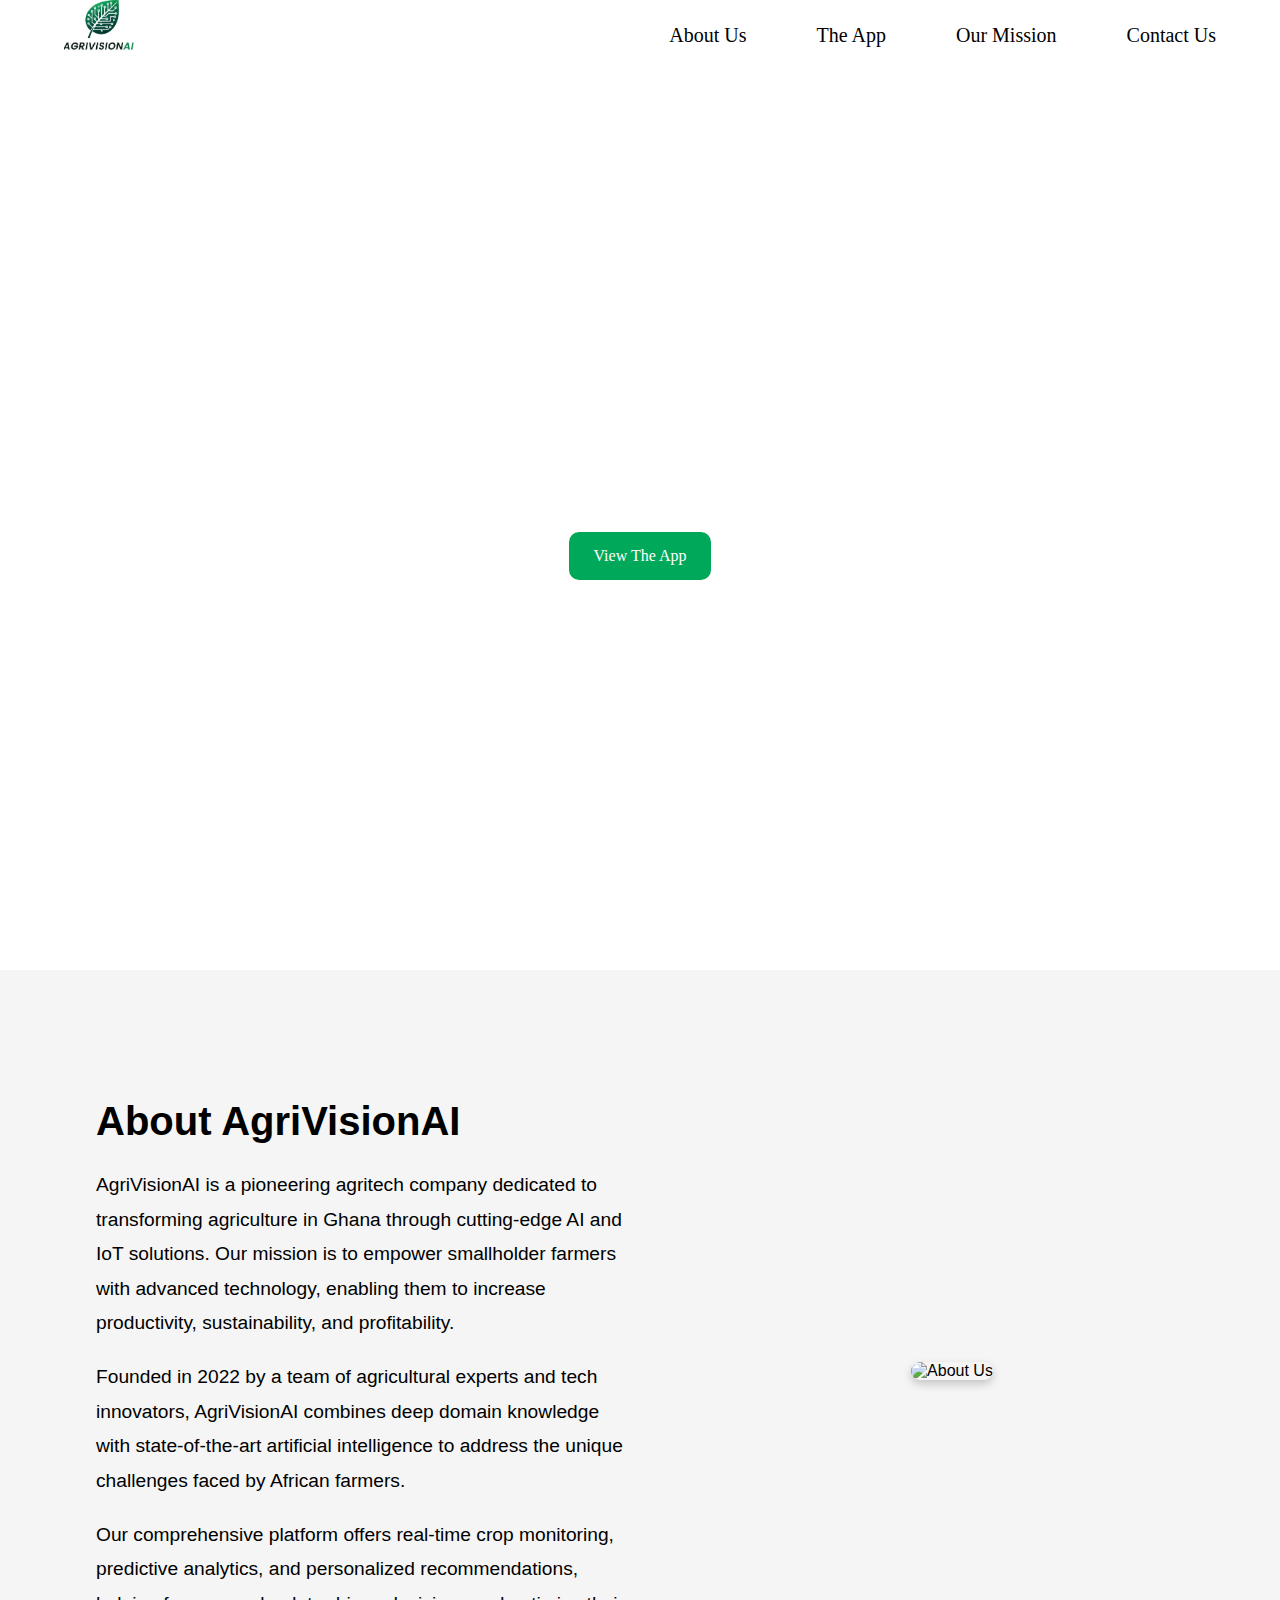
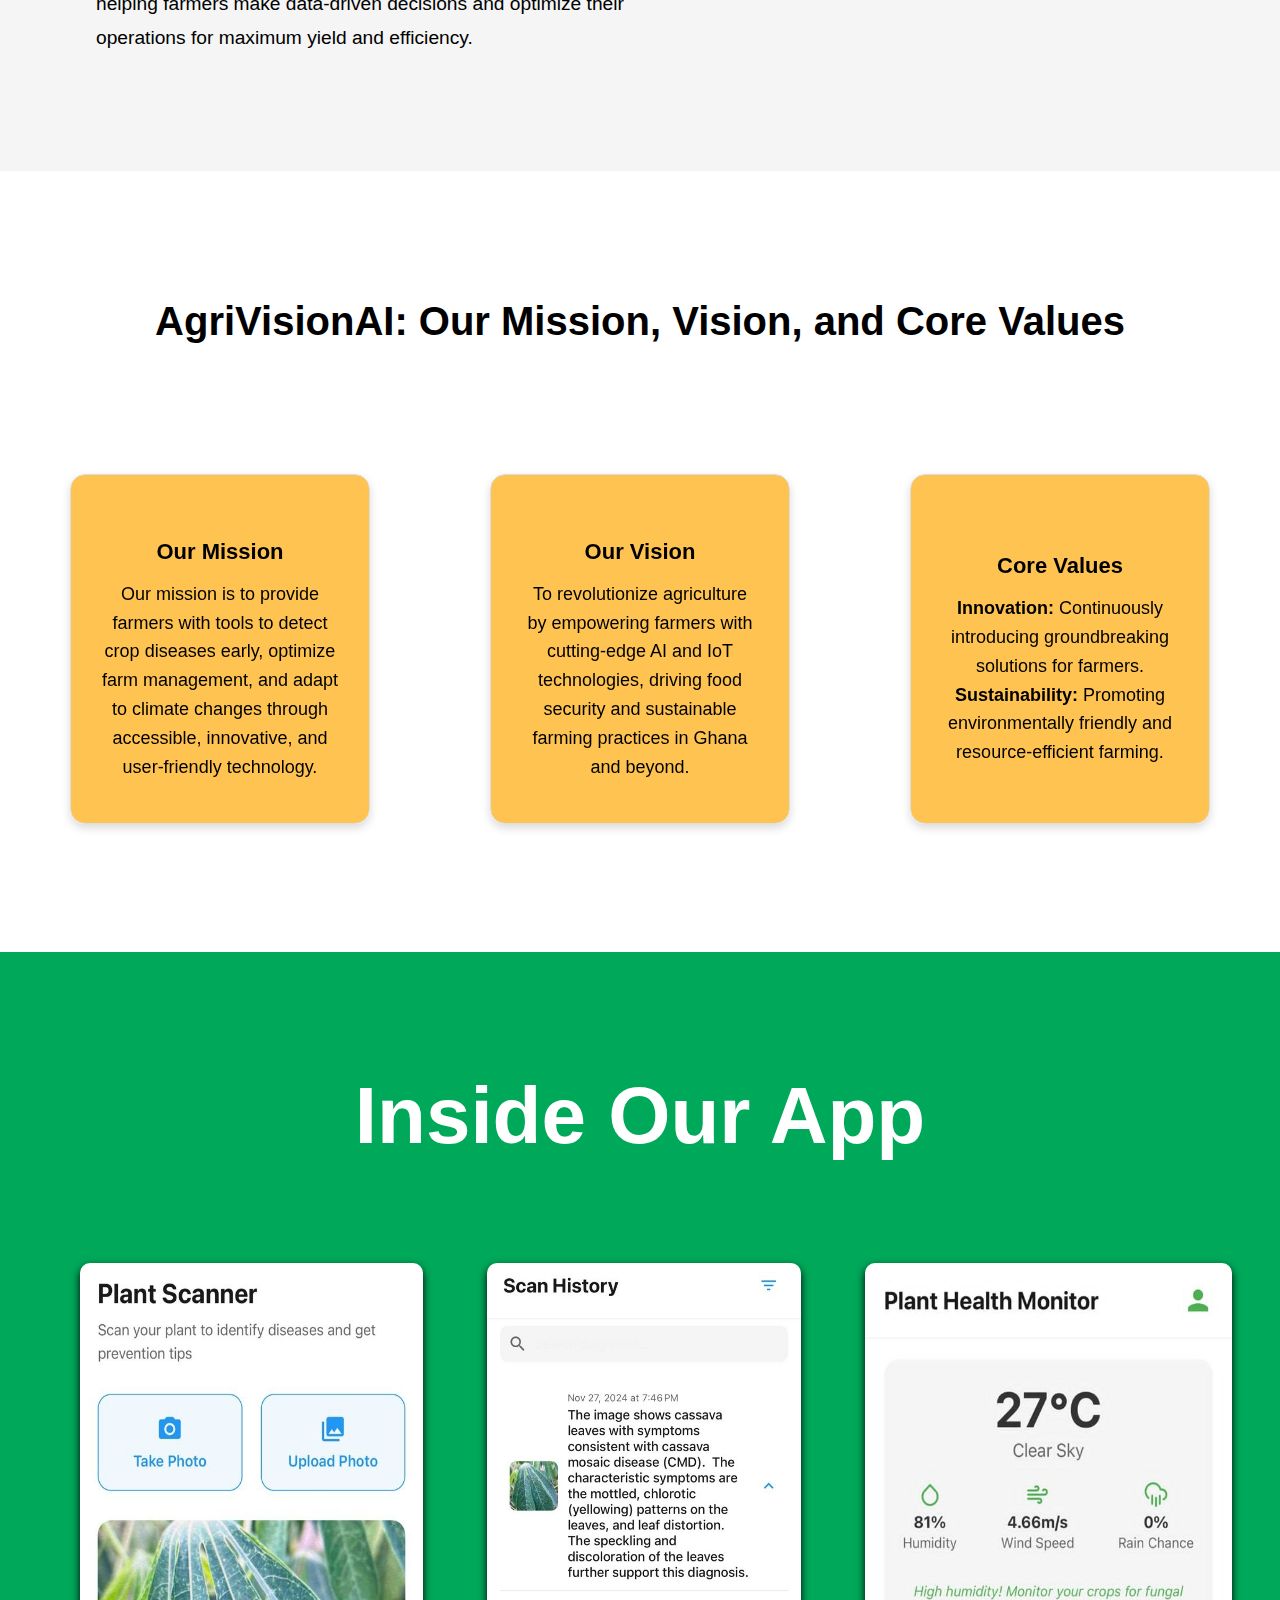
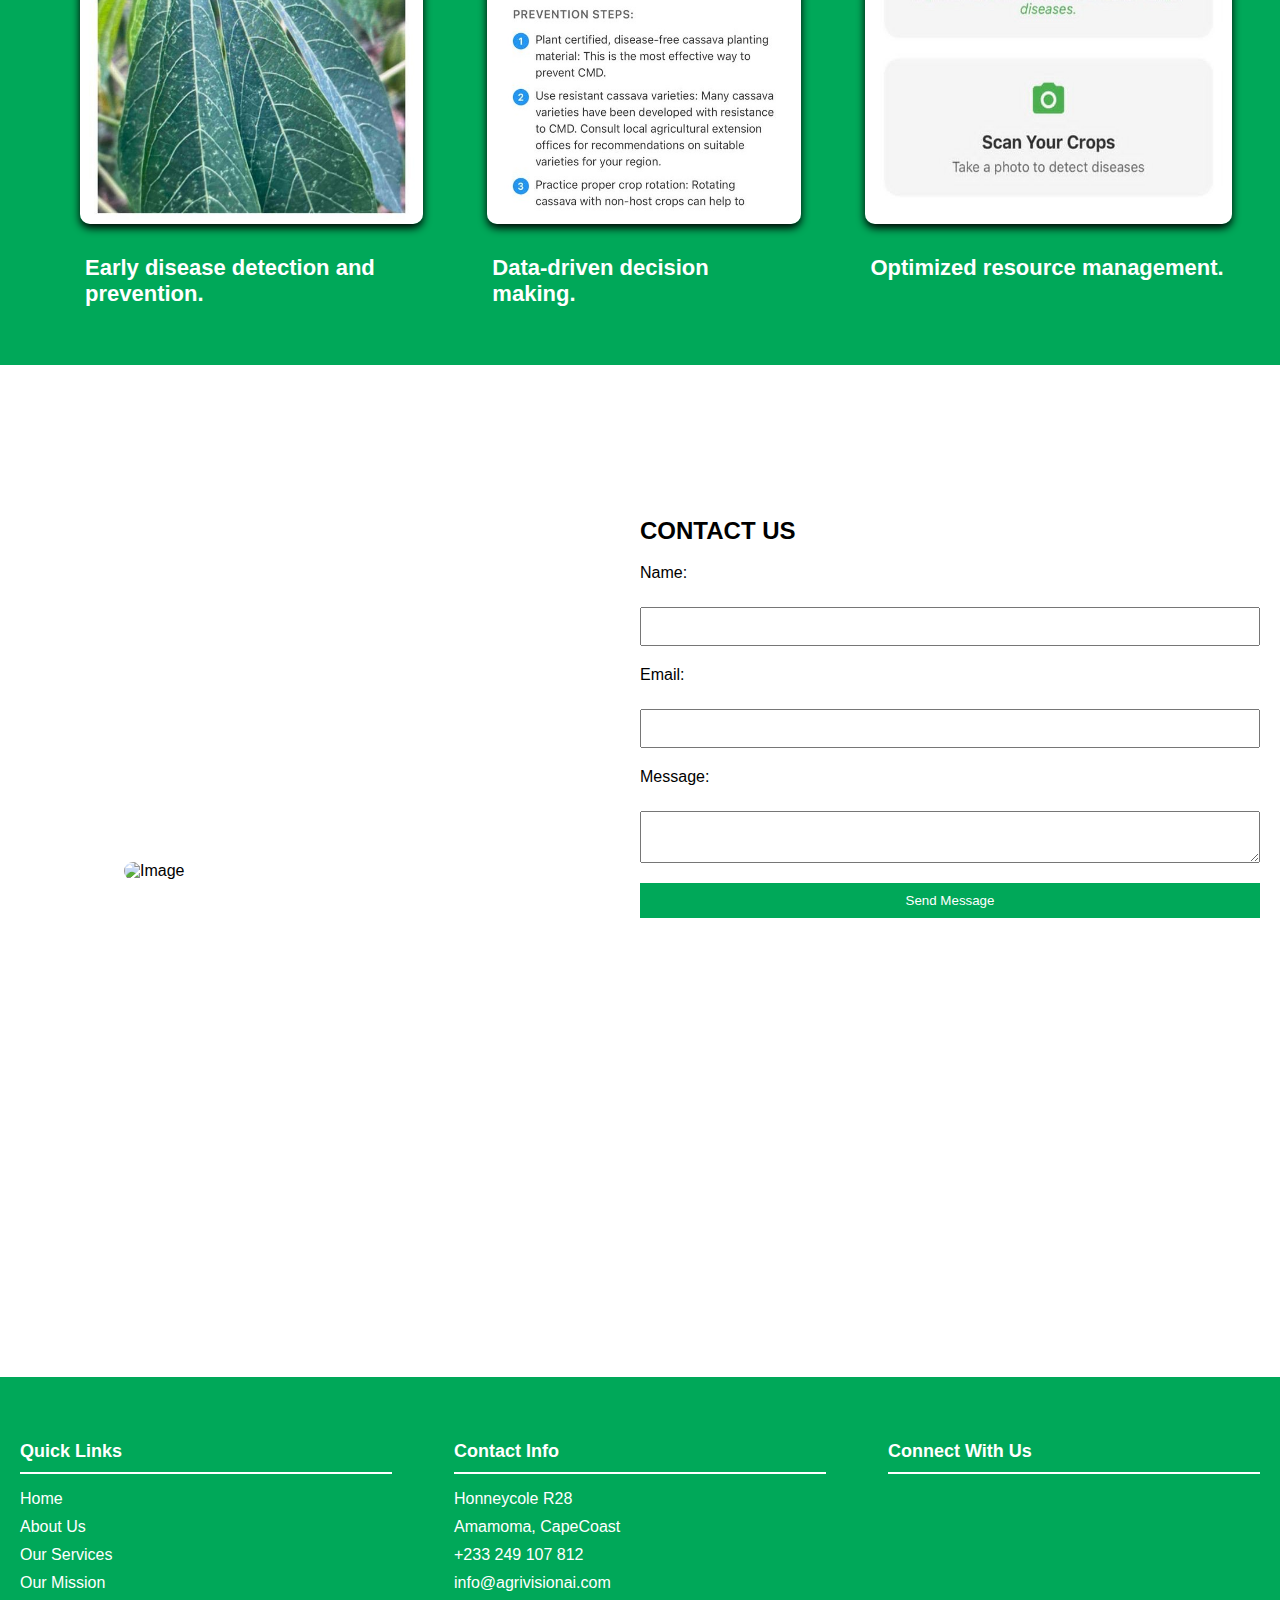
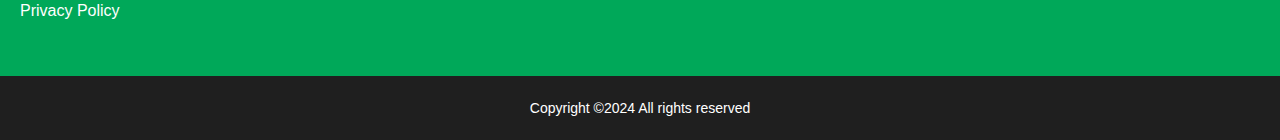
==== commit efadd027: "Added Mission Section" ====
--- a/index.html
+++ b/index.html
@@ -26,21 +26,24 @@
               <span></span>
           </div>
             <ul id="nav-links">
-                <li class="nav-item"><a href="#home">Home</a></li>
+                <!-- <li class="nav-item"><a href="#home">Home</a></li> -->
                 <li class="nav-item"><a href="#about">About Us</a></li>
-                <li class="nav-item"><a href="#services">Our Services</a></li>
-                <!-- <li class="nav-item"><a href="#testimonials">Testimonials</a></li> -->
+                <li class="nav-item"><a href="#services">The App</a></li>
+                <li class="nav-item"><a href="#mission">Our Mission</a></li>
                 <li class="nav-item"><a href="#form">Contact Us</a></li>
             </ul> 
         </nav>
         <div class="header-text">
             <h1>AgriVisionAI</h1>
             <p>Empowering Farmers, Transforming Agriculture.</p>
-        </div>
-        <!-- <div>
-            <button class="view-btn" id="view-btn"></a>Our Services</button>
-            <button class="view-btnn" id="view-btnn"></a>About Us</button>
-        </div> -->
+            <p>Bringing advanced agricultural technology <br>to smallholder farmers, improving livelihoods and food security.
+            </p>
+        </div>
+        <div class="download">
+            <a href="https://agrivisionaio.netlify.app/dashboard" class="view-btn" id="view-btn" target="_blank" rel="noopener noreferrer">View The App</a>
+
+            <!-- <button class="view-btnn" id="view-btnn"></a>About Us</button> -->
+        </div>
     </header>
 
 
@@ -61,9 +64,65 @@
           </div>
       </section>
       
+      <section>
+        <div class="mission" id="mission">
+          <h2>AgriVisionAI: Our Mission, Vision, and Core Values</h2>
+        </div>
+        <div class="flip-box-container">
+          <!-- Mission Flip Box -->
+          <div class="flip-box">
+            <div class="flip-box-inner">
+              <div class="flip-box-front">
+                <h3>Our Mission</h3>
+                <p>Our mission is to provide farmers with tools to detect crop diseases early, optimize farm management, and adapt to climate changes through accessible, innovative, and user-friendly technology.
+                </p>
+              </div>
+              <div class="flip-box-back">
+                <h3>Our Mission</h3>
+                <p>Our mission is to provide farmers with tools to detect crop diseases early, optimize farm management, and adapt to climate changes through accessible, innovative, and user-friendly technology.
+                </p>
+              </div>
+            </div>
+          </div>
+        
+          <!-- Vision Flip Box -->
+          <div class="flip-box">
+            <div class="flip-box-inner">
+              <div class="flip-box-front">
+                <h3>Our Vision</h3>
+                <p>To revolutionize agriculture by empowering farmers with cutting-edge AI and IoT technologies, driving food security and sustainable farming practices in Ghana and beyond.</p>
+              </div>
+              <div class="flip-box-back">
+                <h3>Our Vision</h3>
+                <p>To revolutionize agriculture by empowering farmers with cutting-edge AI and IoT technologies, driving food security and sustainable farming practices in Ghana and beyond.</p>
+              </div>
+            </div>
+          </div>
+        
+          <!-- Services Flip Box -->
+          <div class="flip-box">
+            <div class="flip-box-inner">
+              <div class="flip-box-front">
+                <h3>Core Values</h3>
+                <p><b>Innovation:</b> Continuously introducing groundbreaking solutions for farmers.</p>
+                 <p><b>Sustainability:</b> Promoting environmentally friendly and resource-efficient farming.</p>
+              </div>
+              <div class="flip-box-back">
+                <h3>Core Values</h3>
+                 <p><b>Community Impact:</b> Enhancing the livelihoods of farmers and supporting food security.</p>
+                  <p><b>Excellence:</b> Ensuring high-quality services and support for our users.</p>
+                 
+              </div>
+            </div>
+          </div>
+        </div>
+        
+      </section>
+
+
         <section class="services" id="services">
             <div class="services-text">
-                <h1>What Our App Does</h1>
+                <h1>Inside Our App</h1>
             </div>
            <div class="services-images">
             <div class="services-img">
@@ -83,11 +142,10 @@
            </div>
         </section>
 
-        <section class="testimonials-section" id="testimonials">
+        <!-- <section class="testimonials-section" id="testimonials">
             <h2 class="section-title">TESTIMONIALS</h2>
             <div class="swiper-container testimonials-swiper">
               <div class="swiper-wrapper">
-                <!-- Individual Slide -->
                 <div class="swiper-slide">
                   <div class="car-content">
                     <h5>John Doe</h5>
@@ -112,14 +170,14 @@
                     <p>"Lorem ipsum dolor sit amet, consectetuer adipiscing elit. Maecenas porttitor congue massa. Fusce posuere, magna sed pulvinar ultricies, purus lectus malesuada libero, sit amet commodo magna eros quis urna."</p>
                   </div>
                 </div>
-              </div>
+              </div> -->
               <!-- Testimonials Navigation -->
-              <div class="swiper-button-next"></div>
-              <div class="swiper-button-prev"></div>
+              <!-- <div class="swiper-button-next"></div>
+              <div class="swiper-button-prev"></div> -->
               <!-- Testimonials Pagination -->
-              <div class="swiper-pagination"></div>
-            </div>
-          </section>
+              <!-- <div class="swiper-pagination"></div>
+            </div>
+          </section> -->
           
           
           
@@ -158,8 +216,9 @@
                         <li id="#home"><a href="">Home</a></li>
                         <li><a href="#about">About Us</a></li>
                         <li><a href="#services">Our Services</a></li>
+                        <li><a href="#mission">Our Mission</a></li>                        
                         <li><a href="">Privacy Policy</a></li>
-                        <!-- <li><a href="#testimonials">Testimonials</a></li> -->
+
                     </ul>
                 </div>
 
--- a/css/style.css
+++ b/css/style.css
@@ -1,4 +1,9 @@
 /* General Reset */
+
+html {
+  scroll-behavior: smooth;
+}
+
 body {
     margin: 0;
     padding: 0;
@@ -22,9 +27,6 @@
     40% {
         background-image: url(../images/new11.jpg);
     }
-    60% {
-        background-image: url(../images/new9.jpg);
-    }
 }
 
 /* Logo Styling */
@@ -69,40 +71,115 @@
     color: black;
     font-size: 20px;
 }
-
 /* Header Text */
 .header-text {
     color: white;
-    font-size: 25pt;
-    margin-top: 12rem;
-    margin-bottom: 6rem;
+    font-size: 35px; /* Use px for better scalability */
+    margin-top: 7rem;
+    margin-bottom: 4rem;
     text-align: center;
-}
-
+    line-height: 1.5; /* Improves readability */
+}
+
+.header-text p {
+    font-size: 20px; /* Match scalable font size */
+    font-weight: bold;
+}
+
+/* Media Queries for Responsive Design */
 @media (max-width: 1024px) {
-    
     #header-bg {
-        height: 60vh; 
-        padding: 2rem 5rem; 
+        height: 60vh;
+        padding: 2rem 5rem;
+    }
+
+    .header-text {
+        font-size: 28px; /* Adjust header size */
+        margin-top: 6rem;
+        margin-bottom: 3rem;
+    }
+
+    .header-text p {
+        font-size: 18px;
     }
 
     .logo {
-        font-size: 24pt;
+        font-size: 24px;
     }
 
     #nav-links {
-        gap: 30px;
+        gap: 20px;
     }
 
     .nav-item a {
-        font-size: 18px; 
+        font-size: 16px;
+    }
+}
+
+@media (max-width: 768px) {
+    #header-bg {
+        height: 50vh;
+        padding: 1rem 3rem;
     }
 
     .header-text {
-        font-size: 22pt; 
-        margin-top: 8rem;
-        margin-bottom: 4rem; 
-    }
+        font-size: 22px; /* Smaller font for smaller screens */
+        margin-top: 5rem;
+        margin-bottom: 2rem;
+    }
+
+    .header-text p {
+        font-size: 16px;
+    }
+
+    .logo {
+        font-size: 20px;
+    }
+
+    #nav-links {
+        flex-direction: column; /* Stack navigation links vertically */
+        gap: 15px;
+    }
+}
+
+@media (max-width: 480px) {
+    .header-text {
+        font-size: 18px;
+        margin-top: 4rem;
+        margin-bottom: 2rem;
+    }
+
+    .header-text p {
+        font-size: 14px;
+    }
+
+    .view-btn {
+        padding: 10px 20px;
+        font-size: 14px; /* Smaller button text */
+    }
+}
+
+/* Button Styling */
+.view-btn {
+    color: white;
+    background-color: #00A859;
+    padding: 15px 25px;
+    border: none;
+    border-radius: 10px;
+    text-decoration: none;
+    font-size: 16px; /* Add consistent font size */
+}
+
+.view-btn:hover {
+    background-color: #FFA500;
+}
+
+/* Download Section */
+.download {
+    display: flex;
+    justify-content: center;
+    align-items: center;
+    padding: 2rem 0; /* Add spacing */
 }
 
 @media (max-width: 768px) {
@@ -237,11 +314,11 @@
     padding-bottom: 3rem;
     text-align: center;
     font-size: 40px;
-    color: black;
+    color: white;
 }
 
 .services-img h3 {
-    color: black;
+    color: white;
     font-size: 22px;
     text-align: left;
     padding-top: 4rem;
@@ -588,3 +665,119 @@
 .hamburger.active span:nth-child(3) {
     transform: rotate(-45deg) translateY(-7px);
 }
+
+/* Section Title */
+.mission {
+    text-align: center;
+    margin-bottom: 30px;
+    padding-top: 8rem;
+    padding-bottom: 5rem;
+  }
+  
+  .mission h2 {
+    font-size: 40px;
+    font-weight: bold;
+    color: black;
+    margin: 0;
+    padding: 0;
+    font-family: Arial, sans-serif;
+  }
+  
+  /* Flip Box Container */
+  .flip-box-container {
+    display: flex;
+    justify-content: space-around;
+    align-items: stretch;
+    gap: 20px;
+    padding: 20px;
+    flex-wrap: wrap; /* Ensures responsiveness for smaller screens */
+    padding-bottom: 8rem;
+  }
+  
+  /* Flip Box Styling */
+  .flip-box {
+    width: 300px;
+    height: 350px; /* Box height */
+    perspective: 1000px;
+    border-radius: 15px;
+    box-shadow: 0 4px 10px rgba(0, 0, 0, 0.15); /* Subtle shadow */
+    overflow: hidden;
+    background-color: #fff;
+  }
+  
+  /* Inner Box */
+  .flip-box-inner {
+    position: relative;
+    width: 100%;
+    height: 100%;
+    transform-style: preserve-3d;
+    transition: transform 0.8s ease-in-out;
+    border-radius: 15px;
+  }
+  
+  /* Front and Back Sides */
+  .flip-box-front,
+  .flip-box-back {
+    position: absolute;
+    width: 100%;
+    height: 100%;
+    backface-visibility: hidden;
+    display: flex;
+    justify-content: center;
+    align-items: center;
+    flex-direction: column; /* Stack text properly */
+    text-align: center;
+    padding: 30px; /* More padding for space around text */
+    font-family: Arial, sans-serif;
+    box-sizing: border-box;
+    border-radius: 15px;
+  }
+  
+  /* Front Side */
+  .flip-box-front {
+    background-color: #ffa600ad;
+    border: 1px solid #ddd;
+  }
+  
+  /* Back Side */
+  .flip-box-back {
+    background-color: #00A859; 
+    color: white;
+    transform: rotateY(180deg);
+  }
+  
+  /* Flip Effect on Hover */
+  .flip-box:hover .flip-box-inner {
+    transform: rotateY(180deg);
+  }
+  
+  /* Text Styling */
+  .flip-box h3 {
+    font-size: 22px; /* Larger title */
+    font-weight: bold;
+    margin-bottom: 15px;
+  }
+  
+  .flip-box p {
+    font-size: 18px; /* Larger text for readability */
+    line-height: 1.6; /* More spacing between lines */
+    margin: 0;
+  }
+  
+  /* Responsive Design */
+  @media (max-width: 768px) {
+    .flip-box-container {
+      flex-direction: column; /* Stack vertically on smaller screens */
+      gap: 15px;
+    }
+  
+    .flip-box {
+      width: 100%; /* Full width on smaller screens */
+      max-width: 400px; /* Optional max width */
+    }
+  
+    .section-title h2 {
+      font-size: 24px; /* Adjust title size for smaller screens */
+    }
+  }
+  
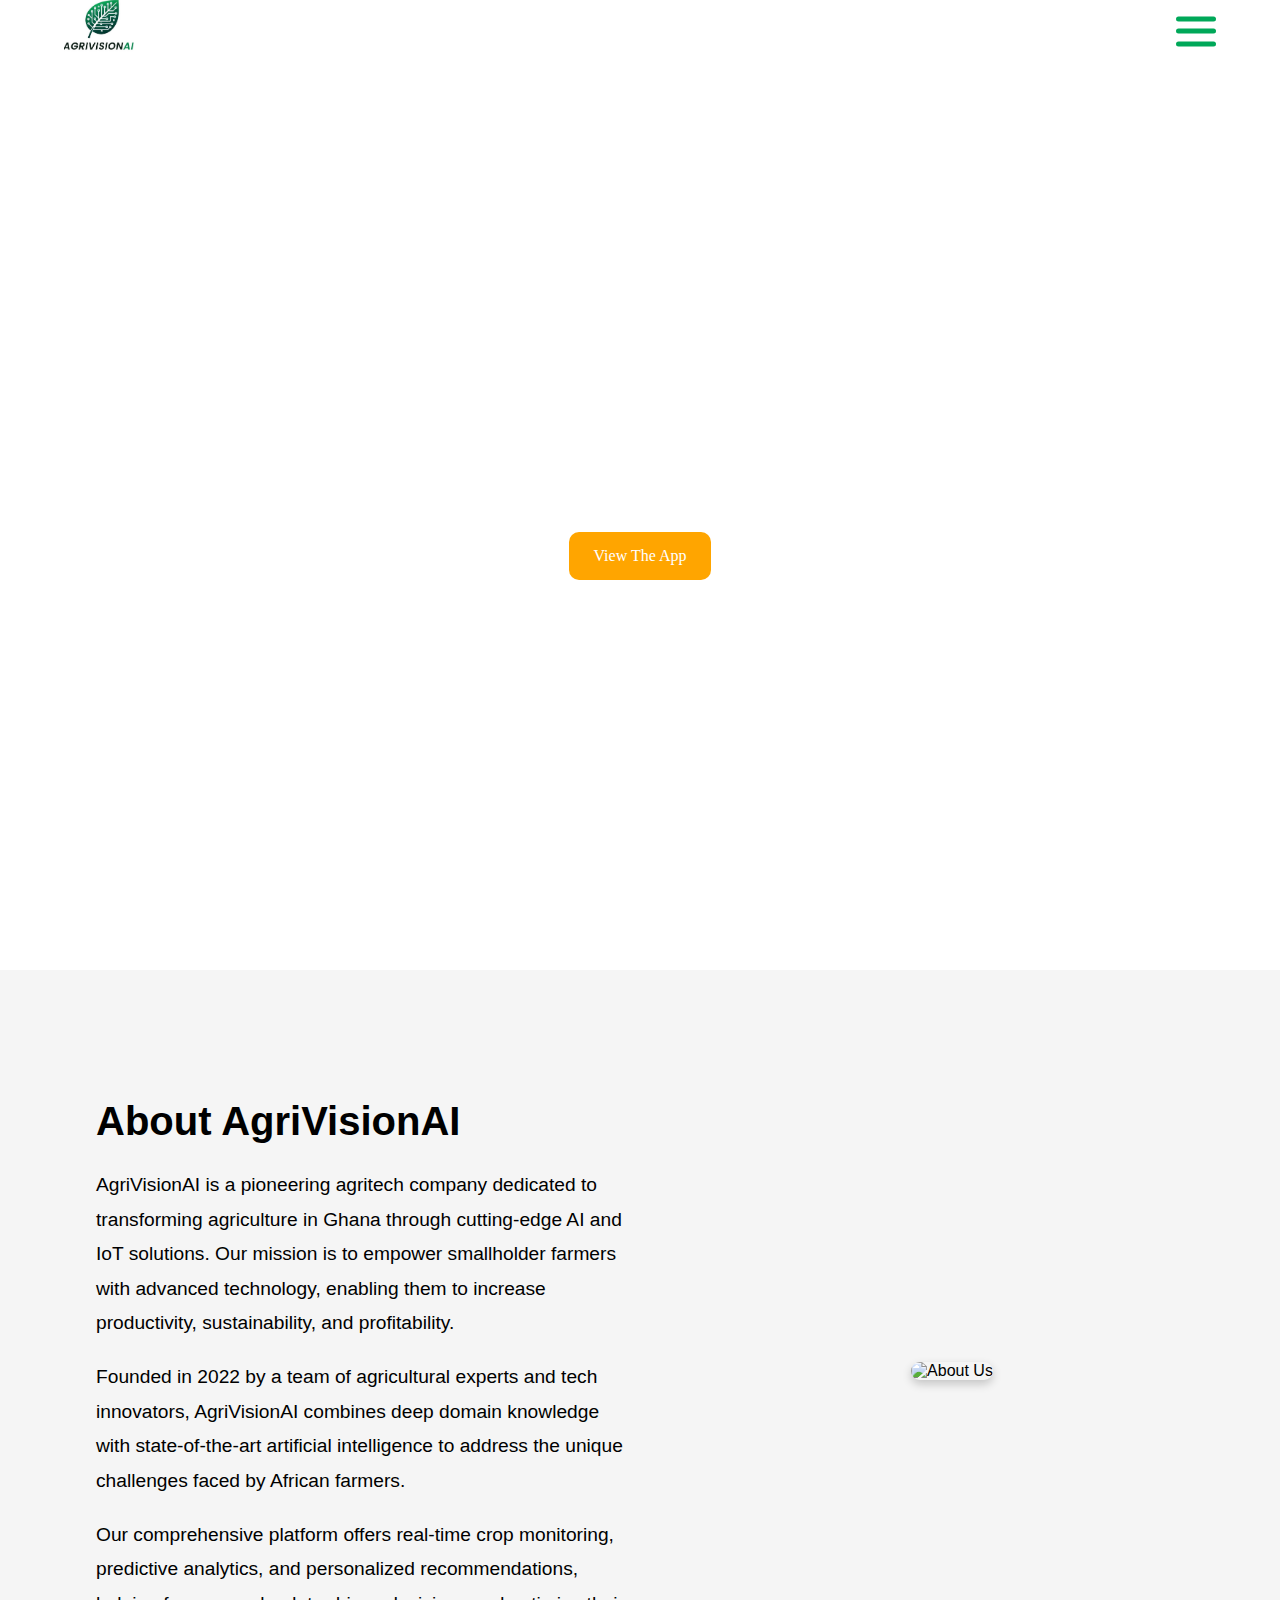
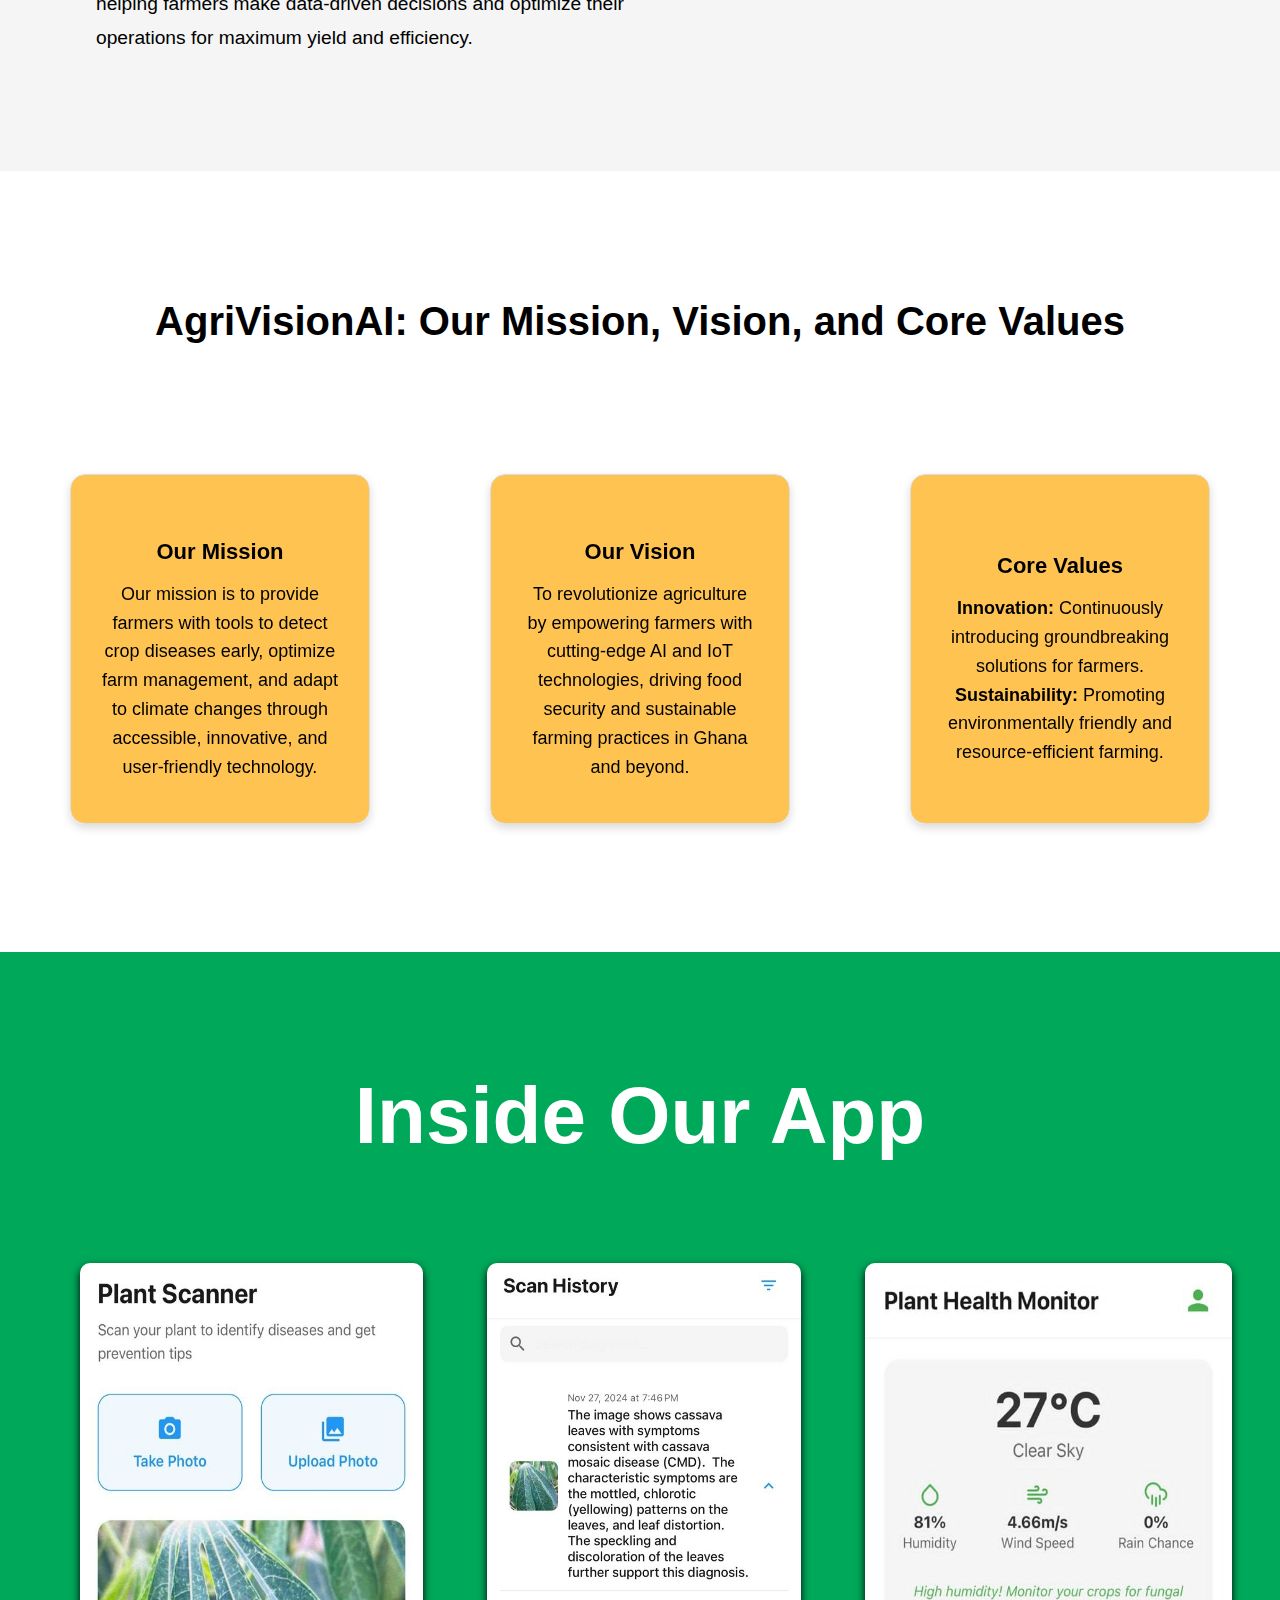
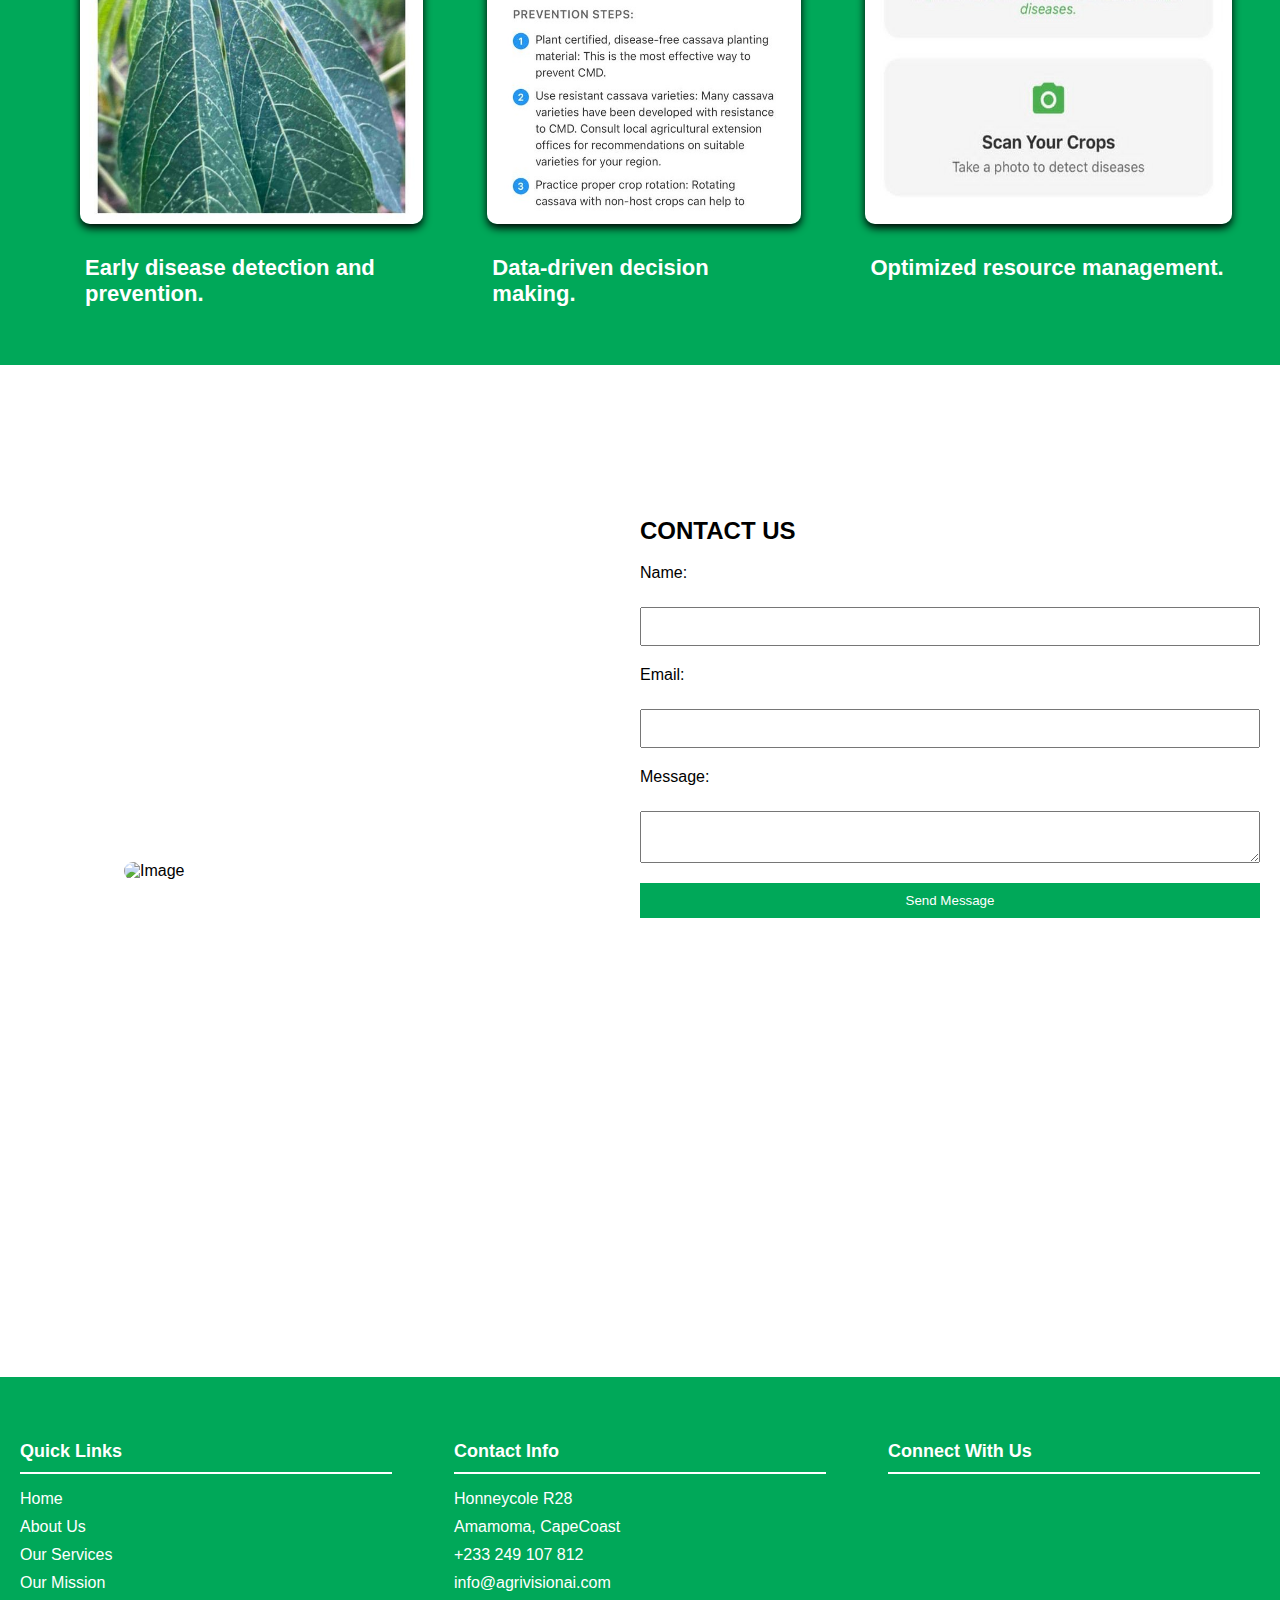
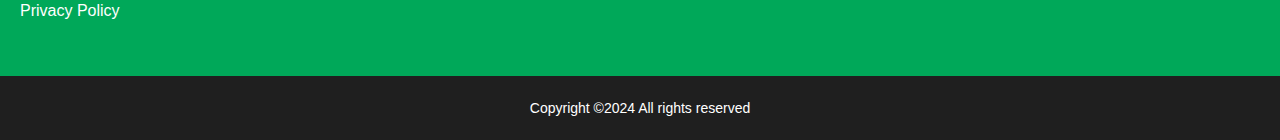
==== commit 743d0c0c: "Changes to hamburger menu" ====
--- a/index.html
+++ b/index.html
@@ -25,11 +25,11 @@
               <span></span>
               <span></span>
           </div>
-            <ul id="nav-links">
+            <ul class="nav-links"  id="nav-links">
                 <!-- <li class="nav-item"><a href="#home">Home</a></li> -->
-                <li class="nav-item"><a href="#about">About Us</a></li>
+                <li class="nav-item"><a href="#about">About Us</a></li>                
+                <li class="nav-item"><a href="#mission">Our Mission</a></li>
                 <li class="nav-item"><a href="#services">The App</a></li>
-                <li class="nav-item"><a href="#mission">Our Mission</a></li>
                 <li class="nav-item"><a href="#form">Contact Us</a></li>
             </ul> 
         </nav>
--- a/css/style.css
+++ b/css/style.css
@@ -38,6 +38,66 @@
     font-weight: 15rem;
 }
 
+/* off-screen-menu */
+.nav-links {
+    background-color:  white;
+    height: 35vh;
+    width: 50%;
+    max-width: 450px;
+    position: fixed;
+    top: 0;
+    right: -450px;
+    display: flex;
+    flex-direction: column;
+    align-items: center;    
+    justify-content: center;
+    text-align: center;
+    font-size: 3rem;
+    transition: .3s ease;
+}
+.nav-links.active {
+    right: 0;
+}
+
+/* ham menu */
+.hamburger {
+    height: 50px;
+    width: 40px;
+    margin-left: auto;
+    position: relative;
+}
+.hamburger span {
+    height: 5px;
+    width: 100%;
+    background-color: #00A859;
+    border-radius: 25px;
+    position: absolute;
+    left: 50%;
+    top: 50%;
+    transform: translate(-50%, -50%);
+    transition: .3s ease;
+}
+.hamburger span:nth-child(1) {
+    top: 25%;
+}
+.hamburger span:nth-child(3) {
+    top: 75%;
+}
+.hamburger.active span {
+    background-color: white;
+}
+.hamburger.active span:nth-child(1) {
+    top: 50%;
+    transform: translate(-50%, -50%) rotate(45deg);
+}
+.hamburger.active span:nth-child(2) {
+    opacity: 0;
+}
+.hamburger.active span:nth-child(3) {
+    top: 50%;
+    transform: translate(-50%, -50%) rotate(-45deg);
+}
+
 /* Navigation */
 #nav-links {
     padding-top: 0.5rem;
@@ -162,7 +222,7 @@
 /* Button Styling */
 .view-btn {
     color: white;
-    background-color: #00A859;
+    background-color: #FFA500;
     padding: 15px 25px;
     border: none;
     border-radius: 10px;
@@ -171,7 +231,7 @@
 }
 
 .view-btn:hover {
-    background-color: #FFA500;
+    background-color: #00A859
 }
 
 /* Download Section */
@@ -636,36 +696,6 @@
     }
 }
 
-/* Hamburger Icon Styling */
-.hamburger {
-    display: none;
-    flex-direction: column;
-    justify-content: space-between;
-    width: 30px;
-    height: 20px;
-    cursor: pointer;
-}
-
-.hamburger span {
-    display: block;
-    height: 3px;
-    background-color: #457E73;
-    border-radius: 2px;
-    transition: all 0.3s;
-}
-
-.hamburger.active span:nth-child(1) {
-    transform: rotate(45deg) translateY(7px);
-}
-
-.hamburger.active span:nth-child(2) {
-    opacity: 0;
-}
-
-.hamburger.active span:nth-child(3) {
-    transform: rotate(-45deg) translateY(-7px);
-}
-
 /* Section Title */
 .mission {
     text-align: center;
@@ -690,17 +720,17 @@
     align-items: stretch;
     gap: 20px;
     padding: 20px;
-    flex-wrap: wrap; /* Ensures responsiveness for smaller screens */
+    flex-wrap: wrap; 
     padding-bottom: 8rem;
   }
   
   /* Flip Box Styling */
   .flip-box {
     width: 300px;
-    height: 350px; /* Box height */
+    height: 350px; 
     perspective: 1000px;
     border-radius: 15px;
-    box-shadow: 0 4px 10px rgba(0, 0, 0, 0.15); /* Subtle shadow */
+    box-shadow: 0 4px 10px rgba(0, 0, 0, 0.15); 
     overflow: hidden;
     background-color: #fff;
   }
@@ -725,9 +755,9 @@
     display: flex;
     justify-content: center;
     align-items: center;
-    flex-direction: column; /* Stack text properly */
+    flex-direction: column;
     text-align: center;
-    padding: 30px; /* More padding for space around text */
+    padding: 30px; 
     font-family: Arial, sans-serif;
     box-sizing: border-box;
     border-radius: 15px;
@@ -753,31 +783,32 @@
   
   /* Text Styling */
   .flip-box h3 {
-    font-size: 22px; /* Larger title */
+    font-size: 22px; 
     font-weight: bold;
     margin-bottom: 15px;
   }
   
   .flip-box p {
-    font-size: 18px; /* Larger text for readability */
-    line-height: 1.6; /* More spacing between lines */
+    font-size: 18px; 
+    line-height: 1.6; 
     margin: 0;
   }
   
   /* Responsive Design */
   @media (max-width: 768px) {
     .flip-box-container {
-      flex-direction: column; /* Stack vertically on smaller screens */
+      flex-direction: column; 
       gap: 15px;
     }
   
     .flip-box {
-      width: 100%; /* Full width on smaller screens */
-      max-width: 400px; /* Optional max width */
+      width: 100%; 
+      max-width: 400px; 
     }
   
     .section-title h2 {
-      font-size: 24px; /* Adjust title size for smaller screens */
-    }
-  }
-  
+      font-size: 24px;
+    }
+  }
+ 
+ 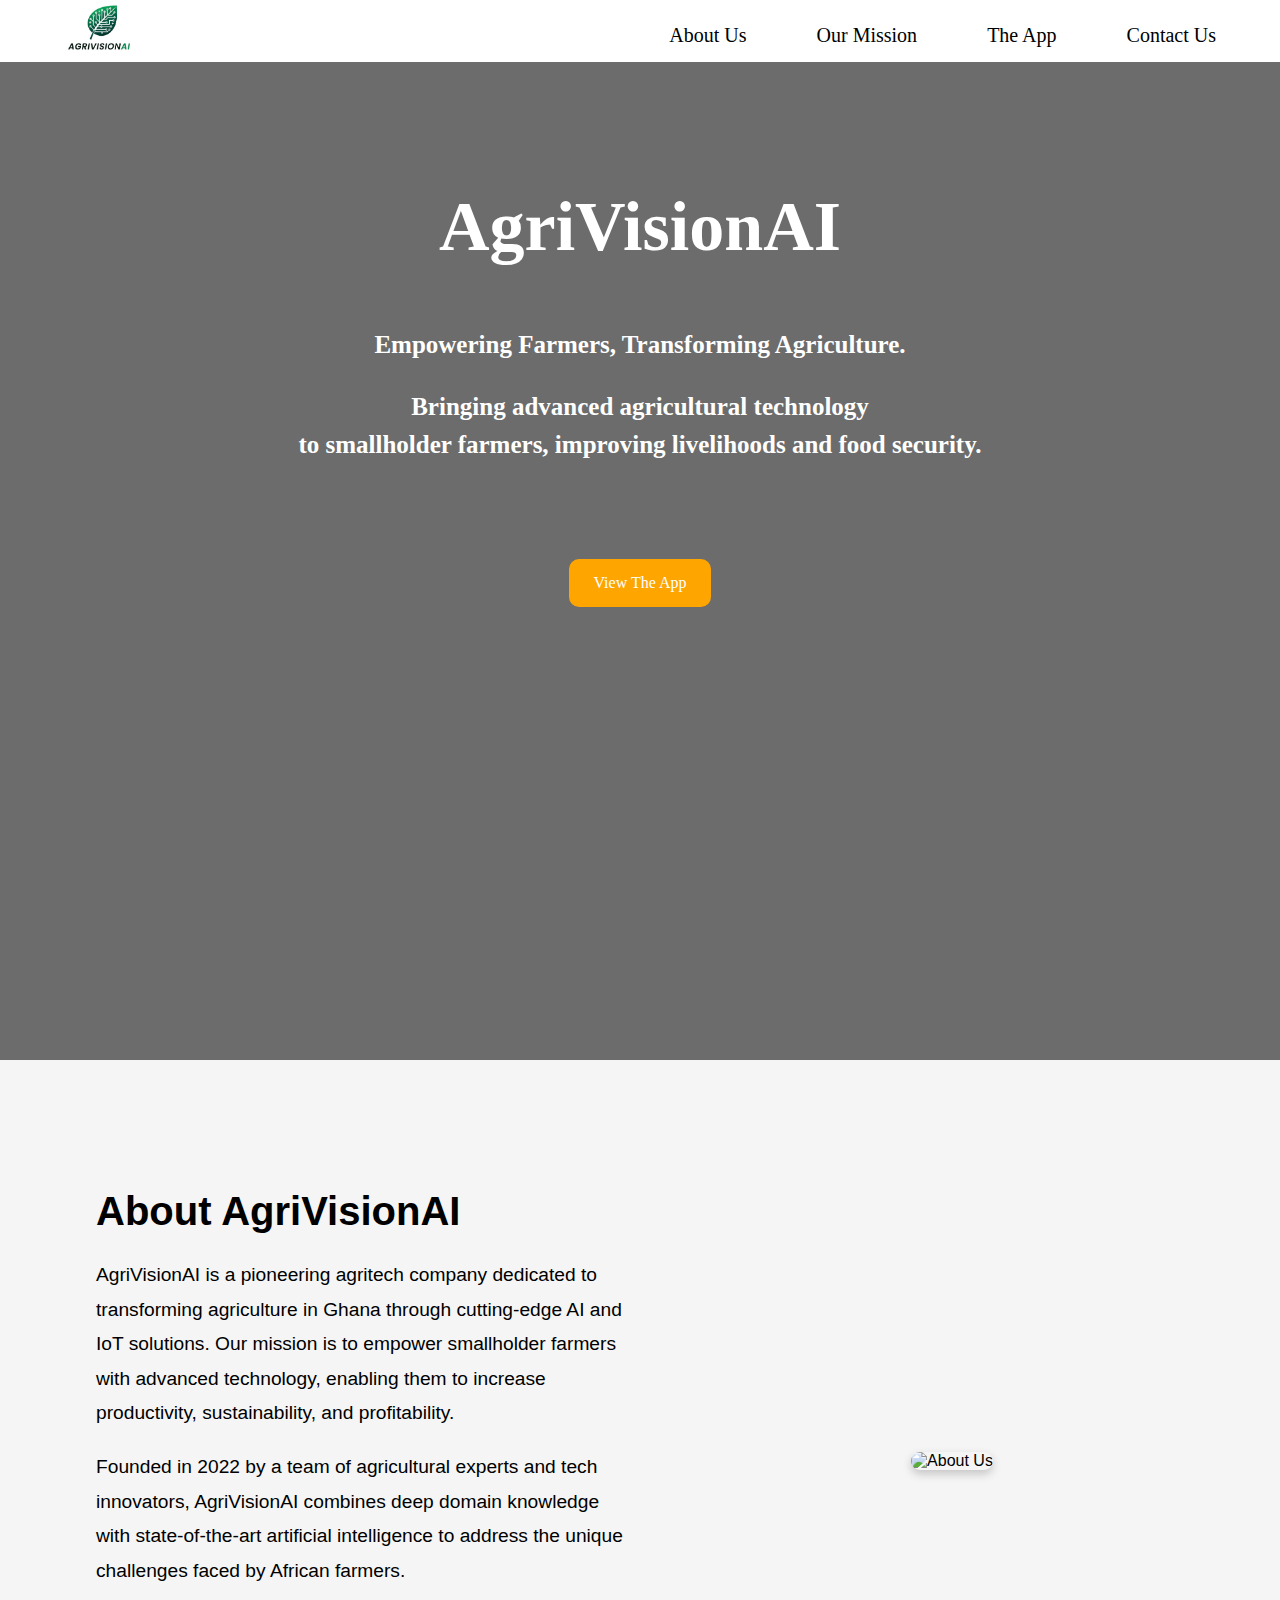
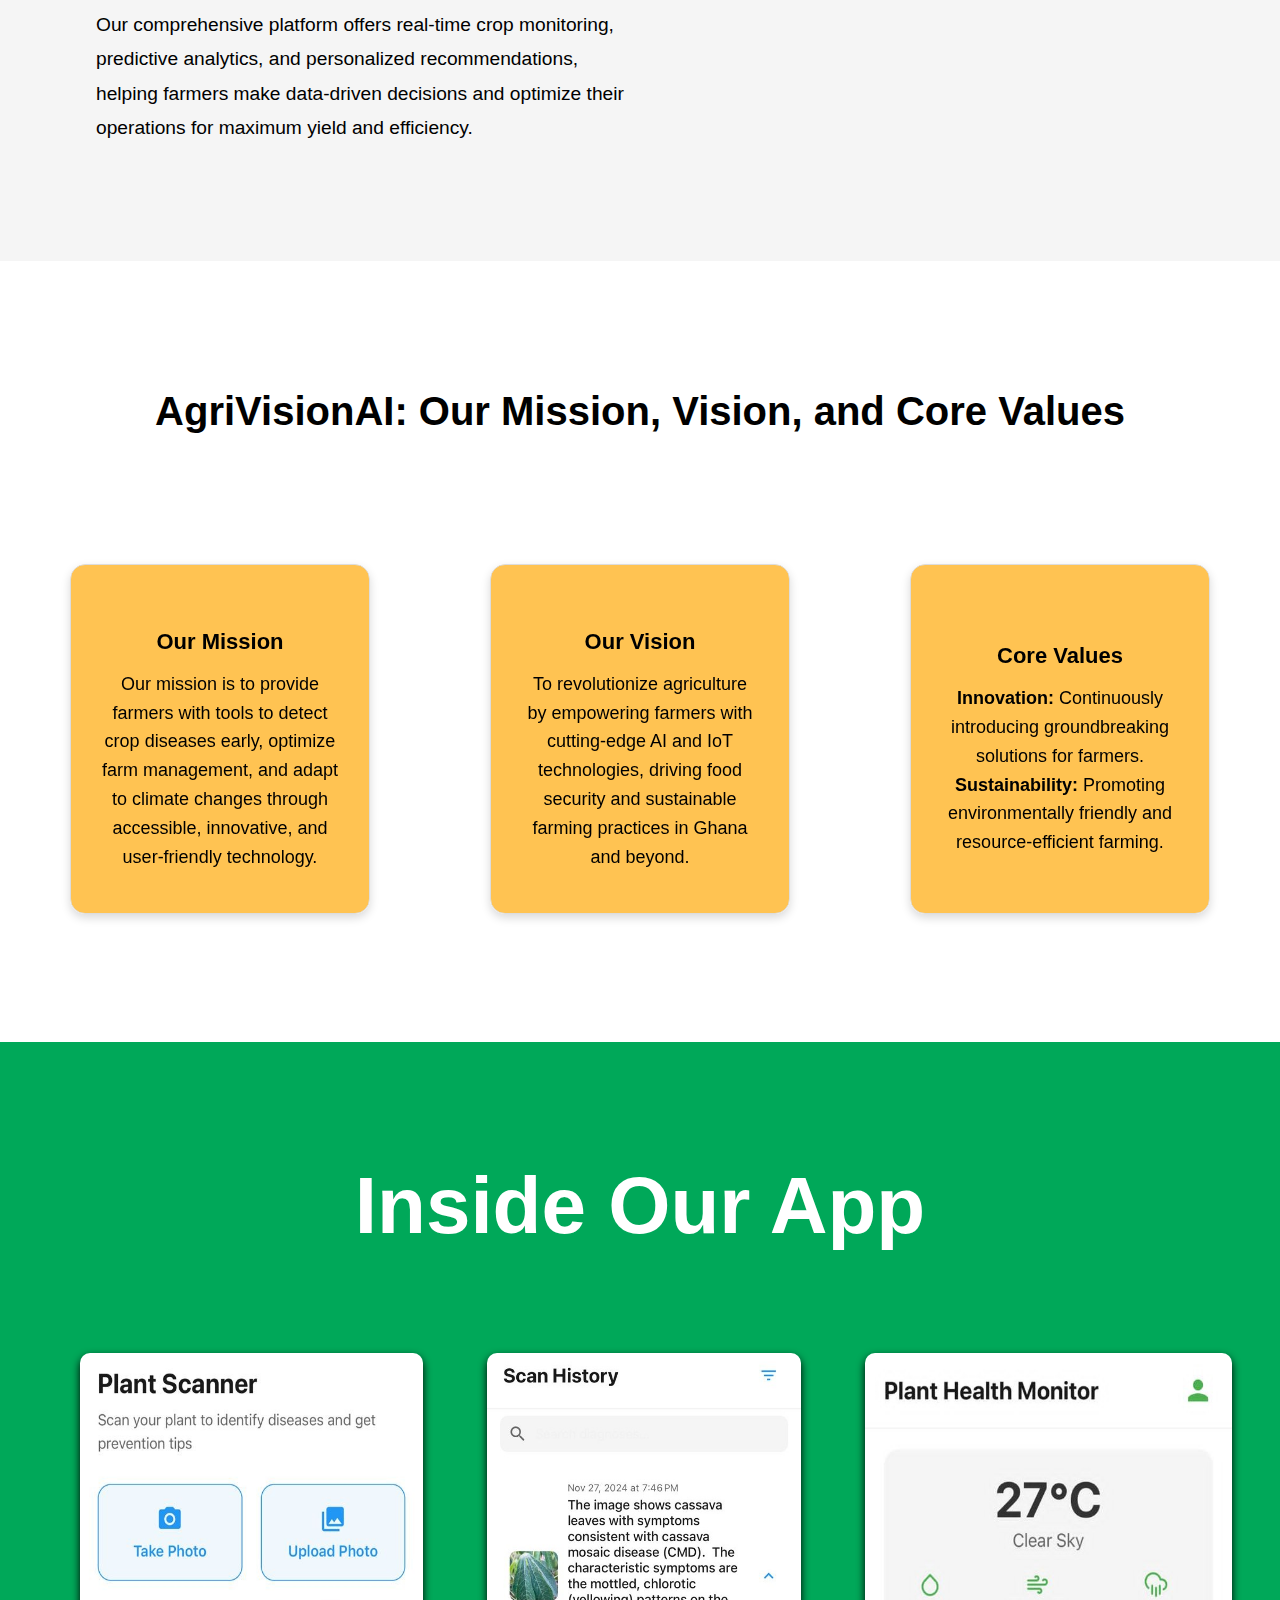
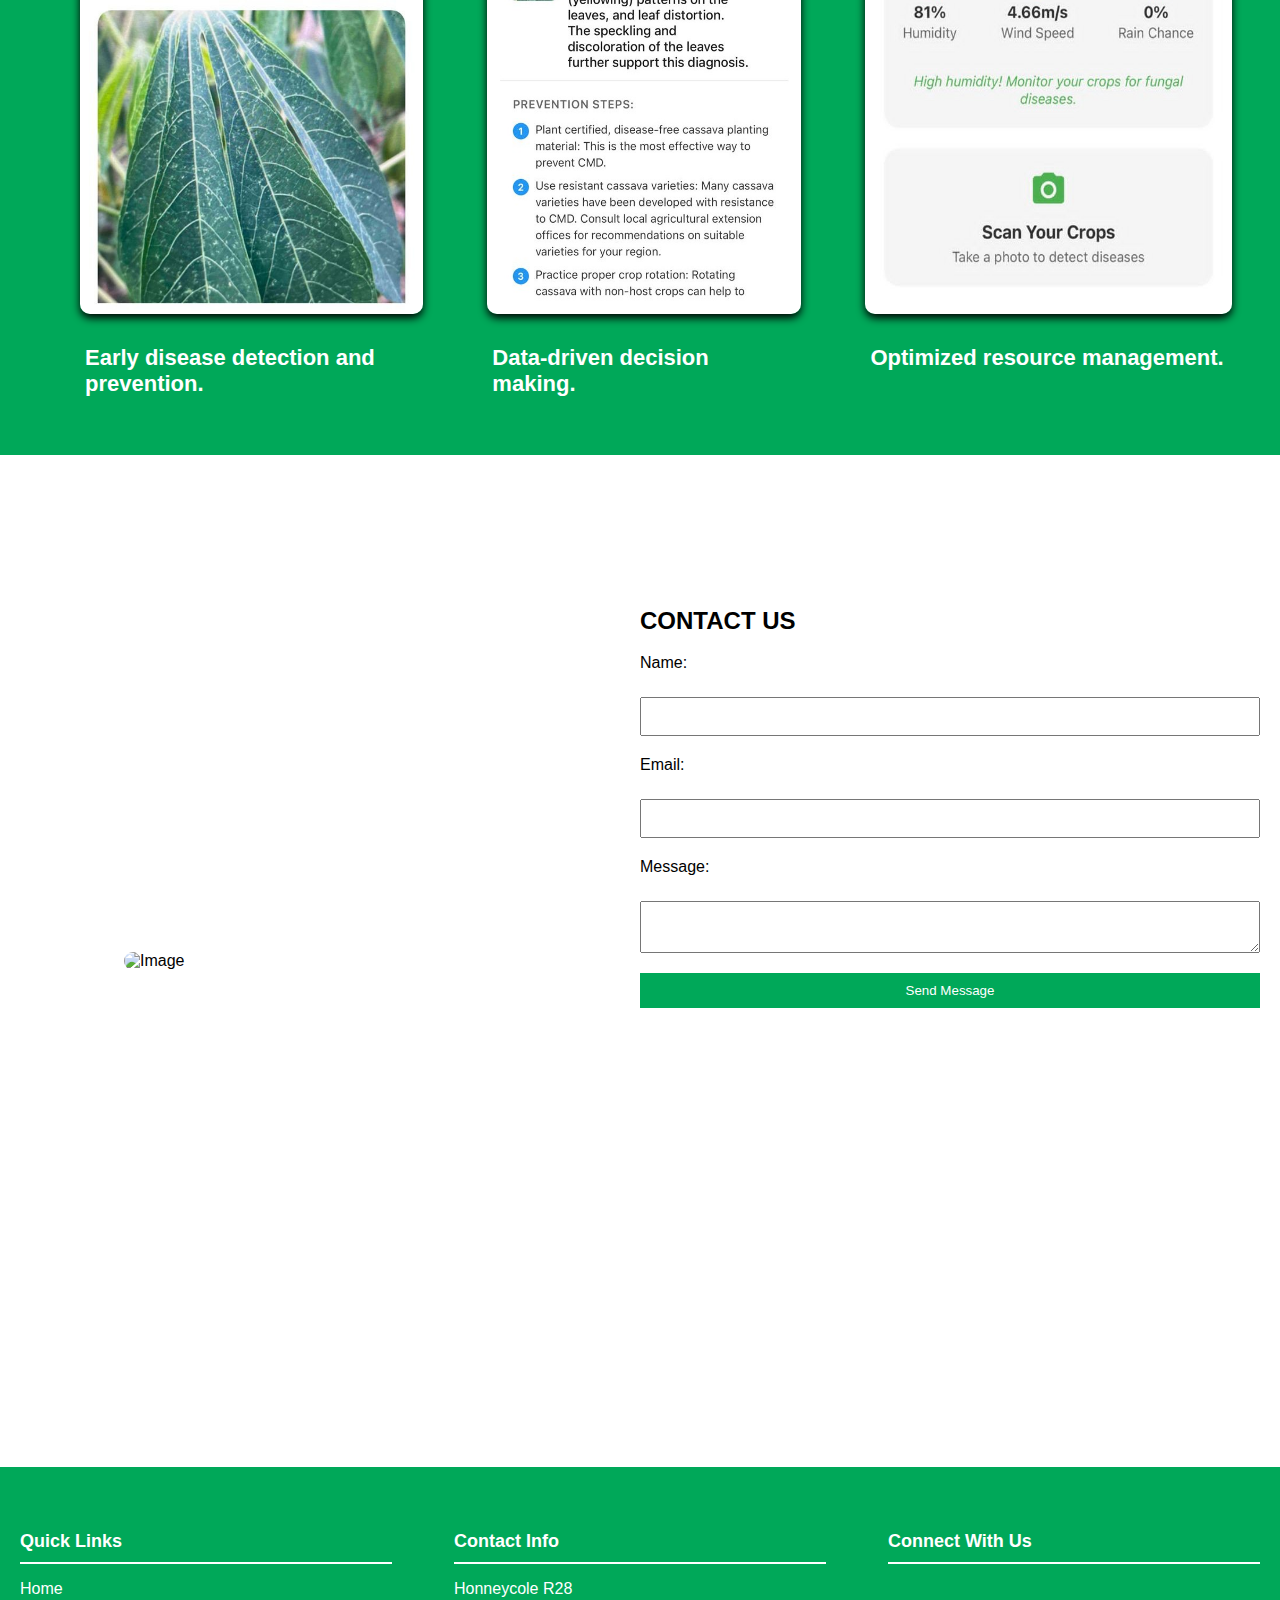
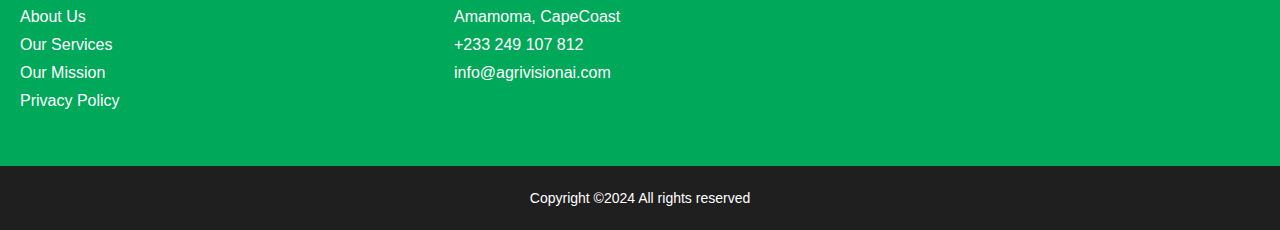
==== commit a3f9fabe: "Added gradient" ====
--- a/index.html
+++ b/index.html
@@ -19,7 +19,7 @@
   <div>
     <header id="header-bg">
         <nav class="nav">
-            <a href="#about" class="logo"><img src="images/logo.jpg" alt=""></a>
+            <a href="#about" class="logo"><img src="images/large logo2.jpg" alt=""></a>
             <div class="hamburger" id="hamburger">
               <span></span>
               <span></span>
--- a/css/style.css
+++ b/css/style.css
@@ -13,19 +13,20 @@
 
 /* Header Background */
 #header-bg {
-    background-image: url(../images/new10.jpg);
+    background-image: linear-gradient(rgba(0, 0, 0, 0.575), rgba(0, 0, 0, 0.575)), url(../images/new10.jpg);
     background-position: center;
     background-size: cover;
-    height: 90vh;
+    height: 100vh;
     /* padding: 2rem 7rem; */
     font-family: 'Times New Roman', Times, serif;
     padding-bottom: 10rem;
     animation: change 20s infinite ease-in-out;
+    
 }
 
 @keyframes change {
     40% {
-        background-image: url(../images/new11.jpg);
+        background-image: linear-gradient(rgba(0, 0, 0, 0.575), rgba(0, 0, 0, 0.575)), url(../images/new11.jpg);
     }
 }
 
@@ -38,28 +39,86 @@
     font-weight: 15rem;
 }
 
-/* off-screen-menu */
-.nav-links {
-    background-color:  white;
-    height: 35vh;
-    width: 50%;
-    max-width: 450px;
-    position: fixed;
-    top: 0;
-    right: -450px;
-    display: flex;
-    flex-direction: column;
-    align-items: center;    
+/* Navigation */
+#nav-links {
+    padding-top: 0.5rem;
+    display: flex;
+    list-style: none;
     justify-content: center;
-    text-align: center;
-    font-size: 3rem;
-    transition: .3s ease;
-}
-.nav-links.active {
-    right: 0;
-}
-
-/* ham menu */
+    align-items: center;
+    gap: 70px;
+    flex-wrap: wrap;
+}
+
+.nav {
+    padding-top: 1rem;
+    padding-bottom: 1rem;
+    padding-left: 4rem;
+    padding-right: 4rem;
+    display: flex;
+    justify-content: space-between;
+    align-items: center;
+    height: 30px;
+    background-color:white;
+}
+
+.nav img {
+    width: 70px;
+    padding-right: 2rem;
+}
+
+.nav-item a {
+    text-decoration: none;
+    color: black;
+    font-size: 20px;
+}
+
+/* Navigation */
+#nav-links {
+    display: flex; /* Default display for larger screens */
+    list-style: none;
+    justify-content: center;
+    align-items: center;
+    gap: 70px;
+    flex-wrap: wrap;
+}
+
+.hamburger {
+    display: none; /* Hide the hamburger by default */
+    cursor: pointer;
+}
+
+@media (max-width: 768px) {
+    .hamburger {
+        display: block; /* Show hamburger menu on mobile */
+    }
+
+    #nav-links {
+        display: none; /* Hide the navigation links initially on mobile */
+        position: absolute;
+        top: 70px;
+        right: 0;
+        flex-direction: column;
+        background-color: white;
+        width: 100%;
+        text-align: center;
+        gap: 20px;
+        padding: 20px 0;
+        box-shadow: 0 4px 8px rgba(0, 0, 0, 0.1);
+    }
+
+    #nav-links.active {
+        display: flex; /* Show navigation links when hamburger is active */
+    }
+
+    .nav-item a {
+        font-size: 18px;
+        color: black;
+        padding: 10px 0;
+    }
+}
+
+
 .hamburger {
     height: 50px;
     width: 40px;
@@ -98,51 +157,19 @@
     transform: translate(-50%, -50%) rotate(-45deg);
 }
 
-/* Navigation */
-#nav-links {
-    padding-top: 0.5rem;
-    display: flex;
-    list-style: none;
-    justify-content: center;
-    align-items: center;
-    gap: 70px;
-    flex-wrap: wrap;
-}
-
-.nav {
-    padding-top: 1rem;
-    padding-bottom: 1rem;
-    padding-left: 4rem;
-    padding-right: 4rem;
-    display: flex;
-    justify-content: space-between;
-    align-items: center;
-    height: 30px;
-    background-color:white;
-}
-
-.nav img {
-    width: 70px;
-    padding-right: 2rem;
-}
-
-.nav-item a {
-    text-decoration: none;
-    color: black;
-    font-size: 20px;
-}
+
 /* Header Text */
 .header-text {
     color: white;
-    font-size: 35px; /* Use px for better scalability */
+    font-size: 35px; 
     margin-top: 7rem;
     margin-bottom: 4rem;
     text-align: center;
-    line-height: 1.5; /* Improves readability */
+    line-height: 1.5; 
 }
 
 .header-text p {
-    font-size: 20px; /* Match scalable font size */
+    font-size: 25px; 
     font-weight: bold;
 }
 
@@ -154,13 +181,13 @@
     }
 
     .header-text {
-        font-size: 28px; /* Adjust header size */
+        font-size: 28px; 
         margin-top: 6rem;
         margin-bottom: 3rem;
     }
 
     .header-text p {
-        font-size: 18px;
+        font-size: 20px;
     }
 
     .logo {
@@ -189,7 +216,7 @@
     }
 
     .header-text p {
-        font-size: 16px;
+        font-size: 20px;
     }
 
     .logo {
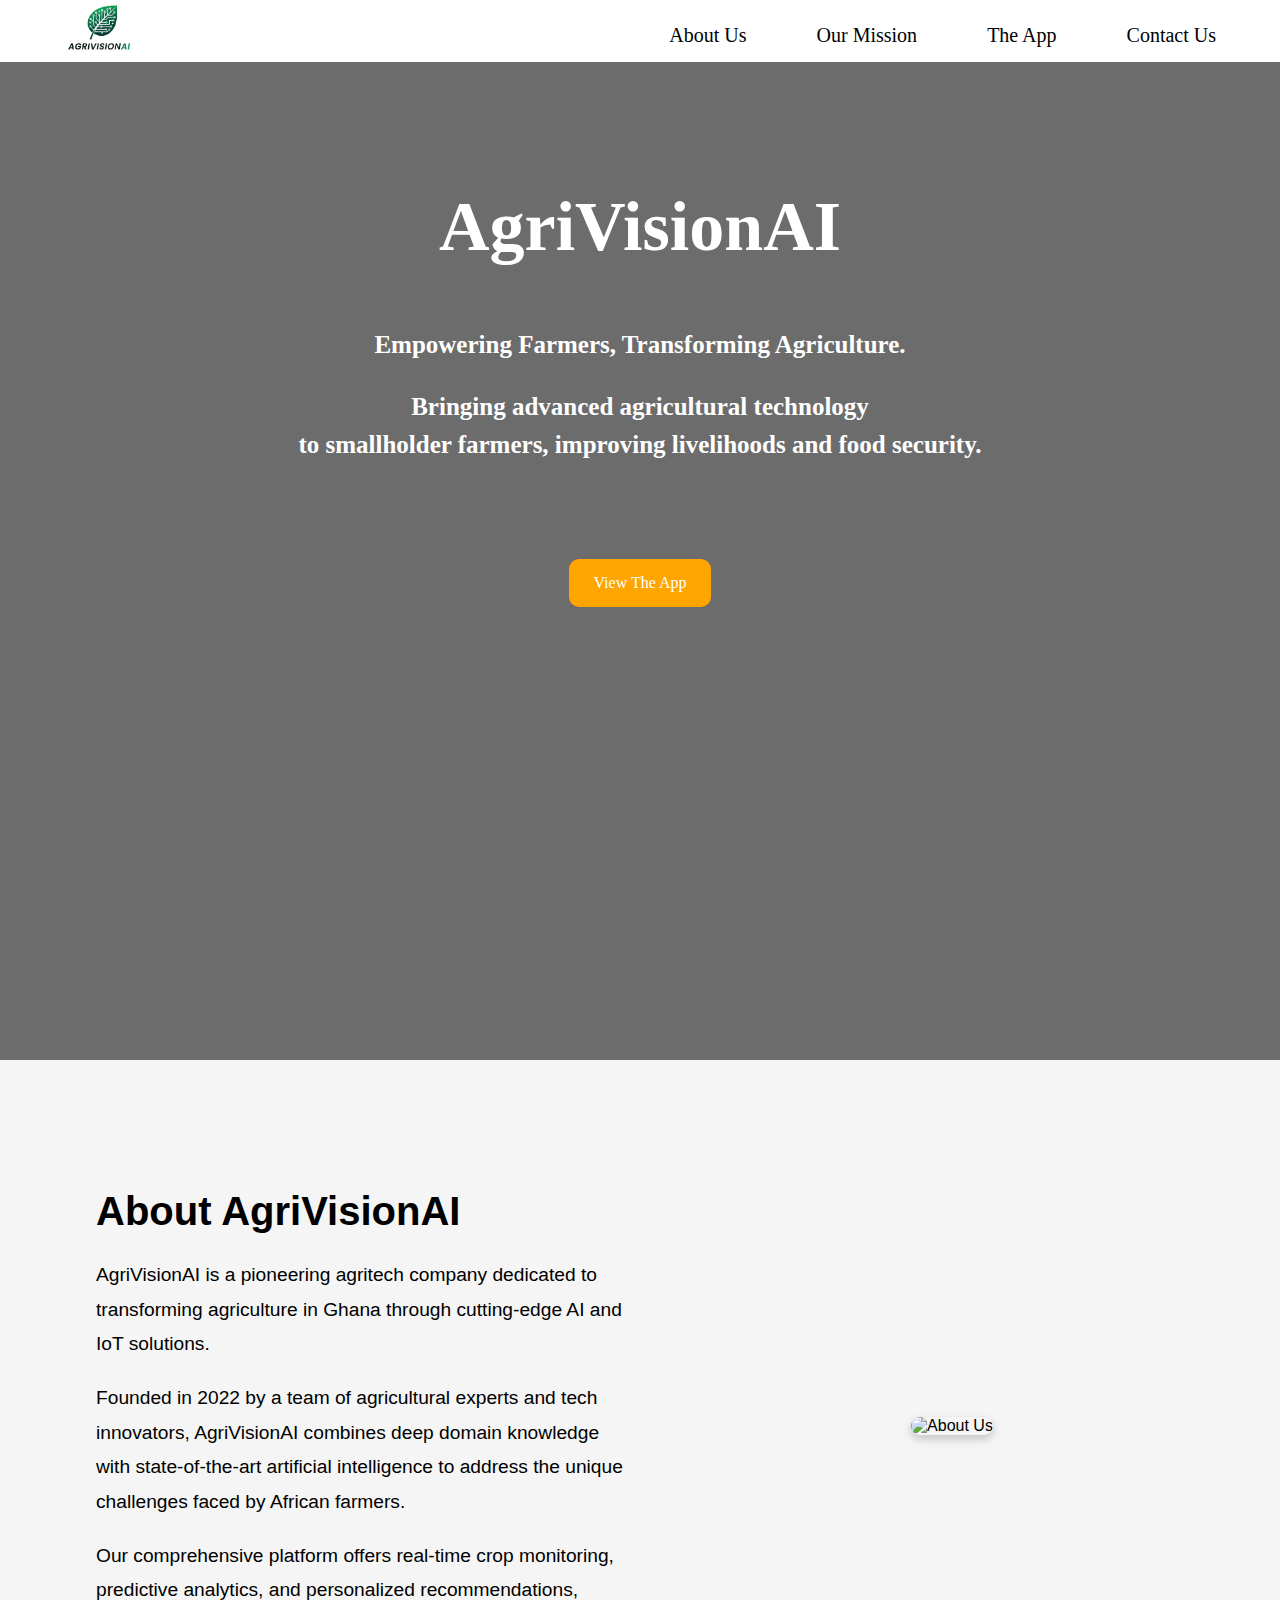
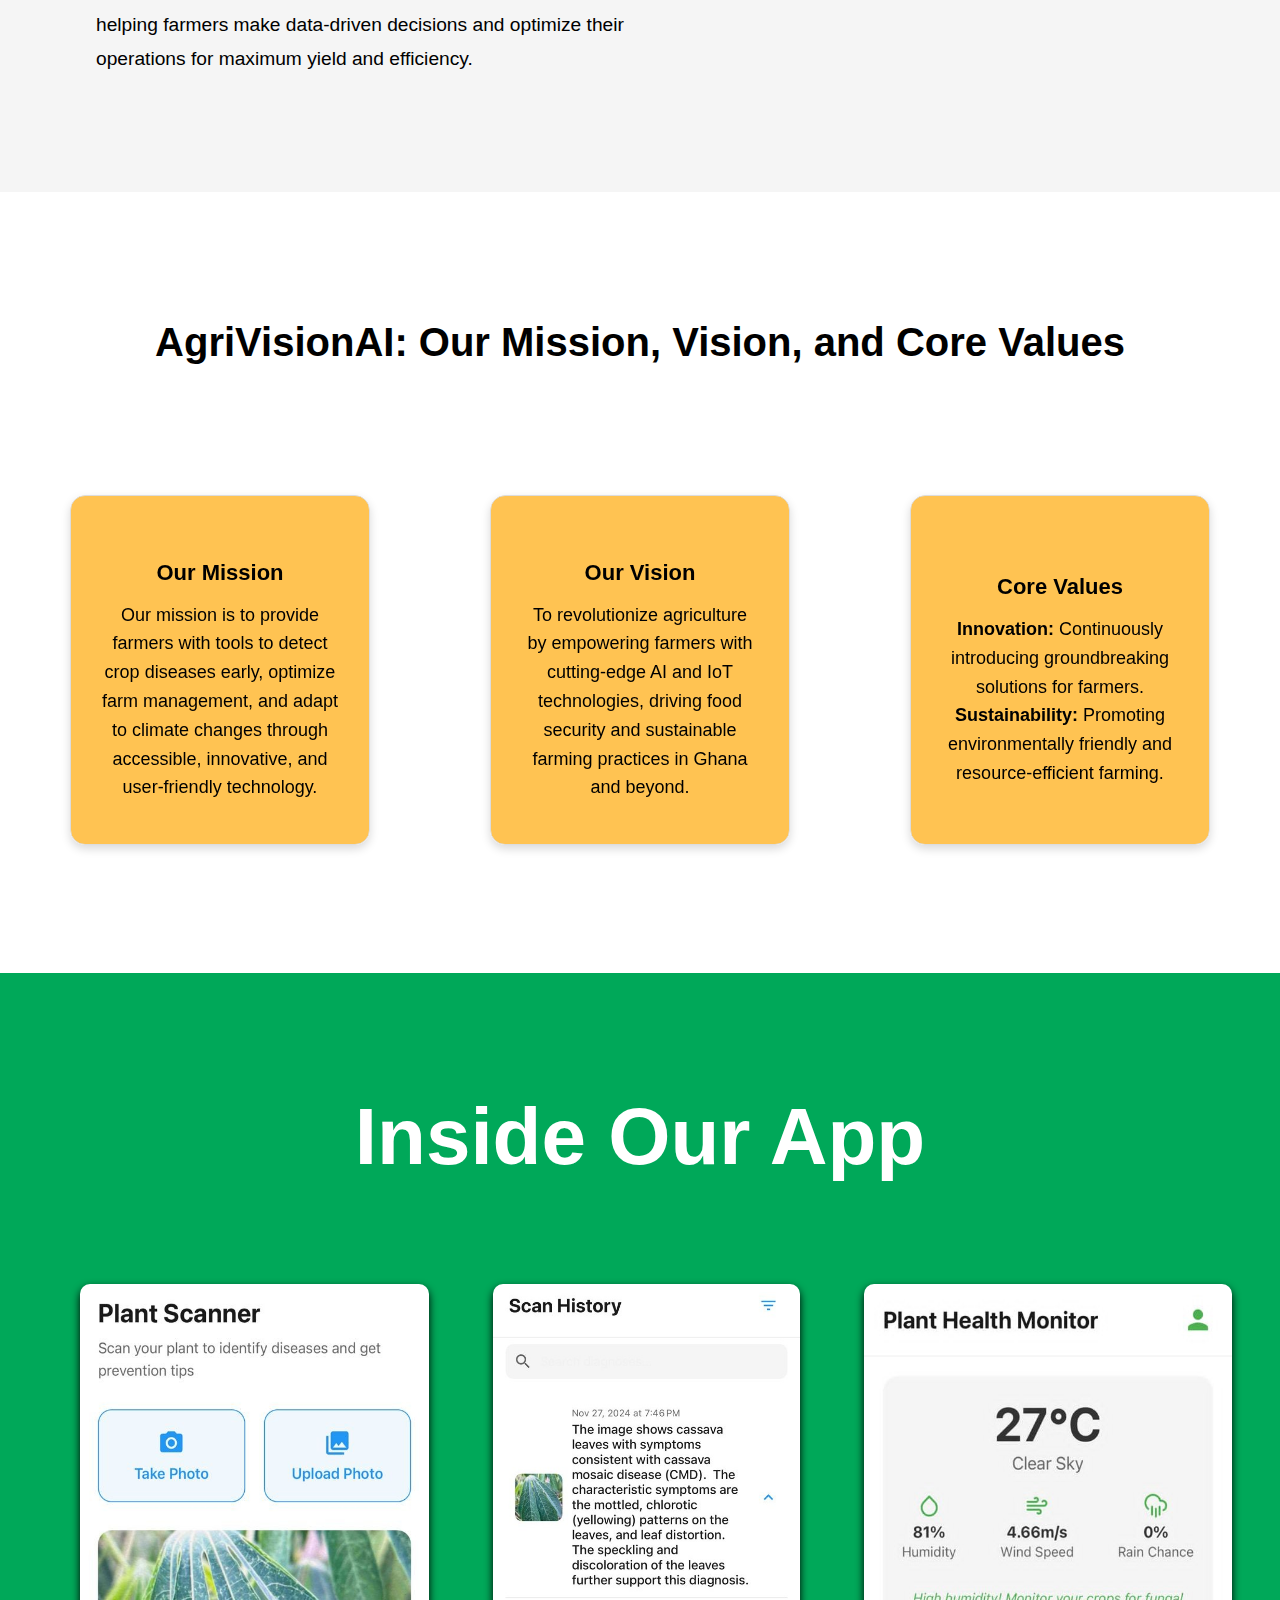
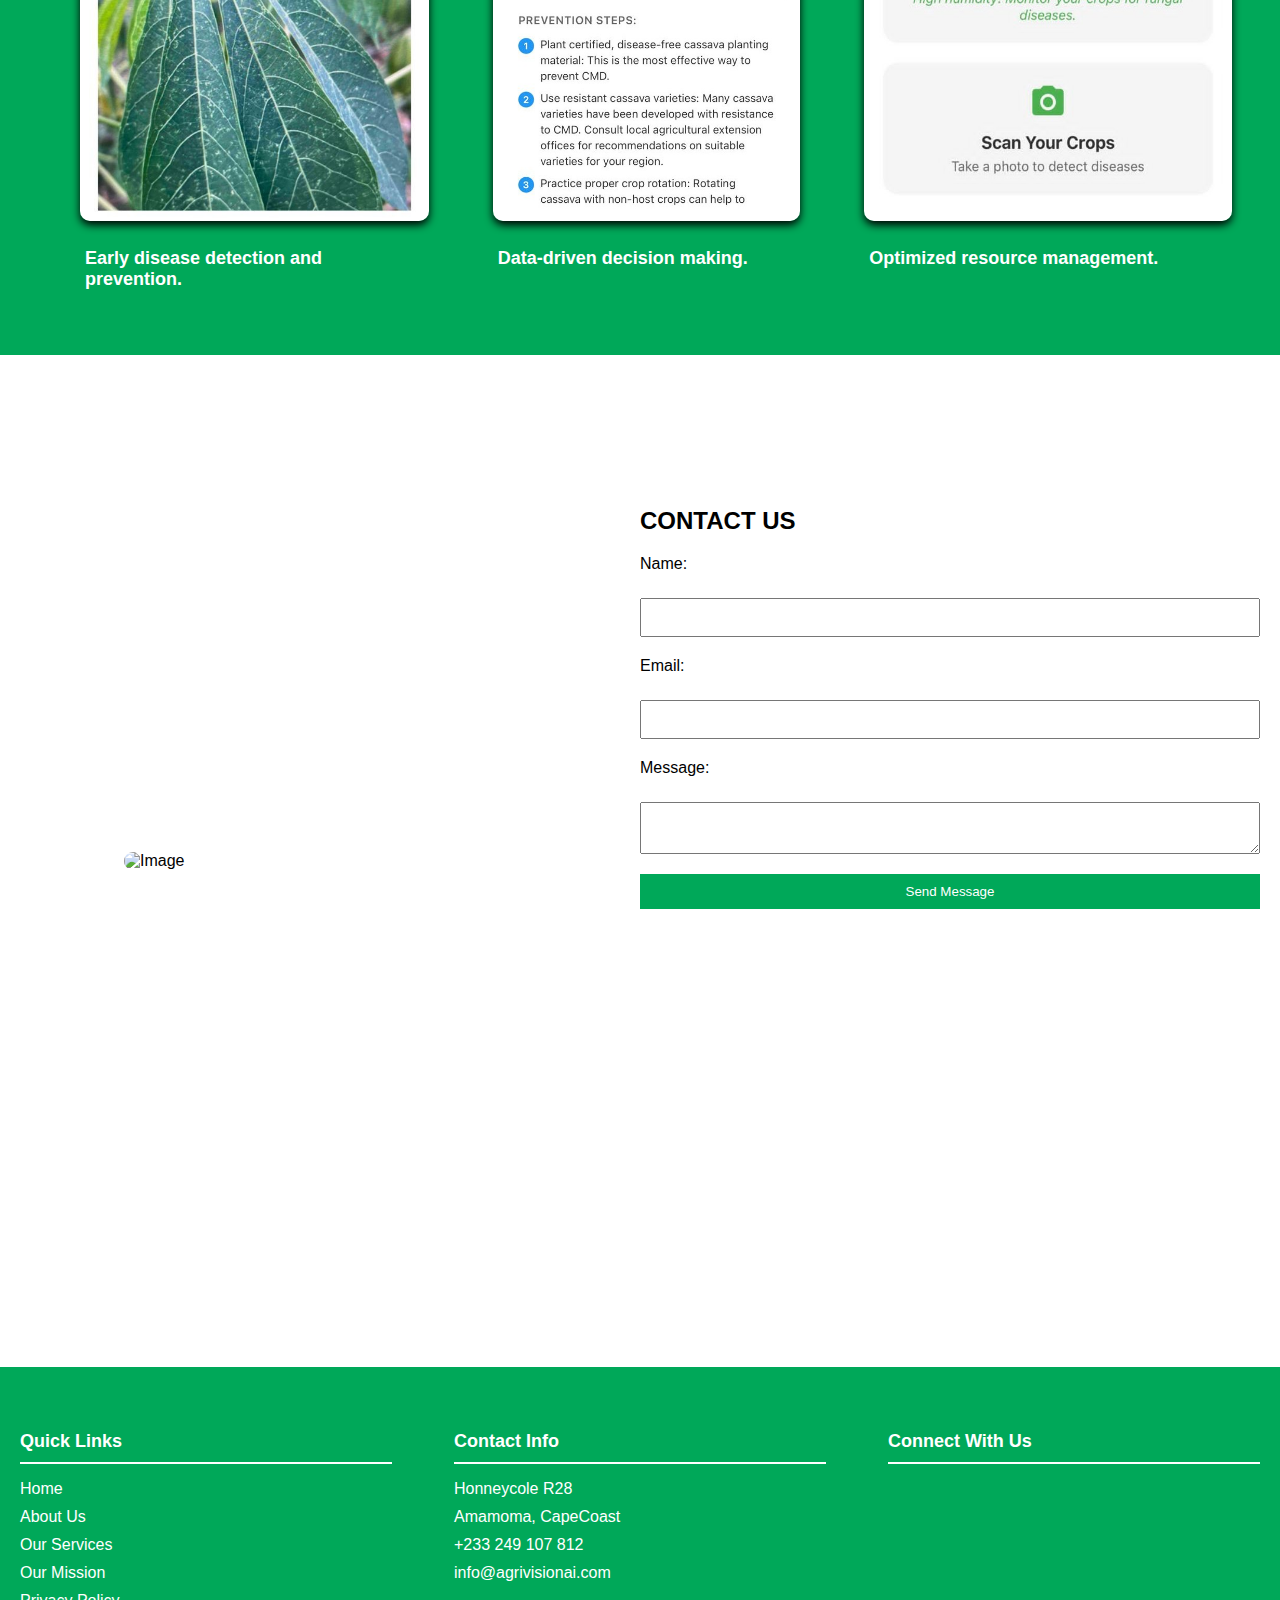
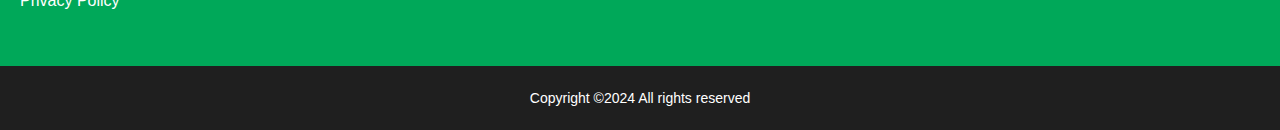
==== commit 5c0884be: "Little updates" ====
--- a/index.html
+++ b/index.html
@@ -50,7 +50,7 @@
         <section class="about-section" id="about">
           <div class="about-content">
             <h2>About AgriVisionAI</h2>
-            <p>AgriVisionAI is a pioneering agritech company dedicated to transforming agriculture in Ghana through cutting-edge AI and IoT solutions. Our mission is to empower smallholder farmers with advanced technology, enabling them to increase productivity, sustainability, and profitability.</p>
+            <p>AgriVisionAI is a pioneering agritech company dedicated to transforming agriculture in Ghana through cutting-edge AI and IoT solutions.</p>
 
             <p>Founded in 2022 by a team of agricultural experts and tech innovators, AgriVisionAI combines deep domain knowledge with state-of-the-art artificial intelligence to address the unique challenges faced by African farmers.</p>
 
--- a/css/style.css
+++ b/css/style.css
@@ -406,7 +406,7 @@
 
 .services-img h3 {
     color: white;
-    font-size: 22px;
+    font-size: 18px;
     text-align: left;
     padding-top: 4rem;
     padding: 5px 5px;
